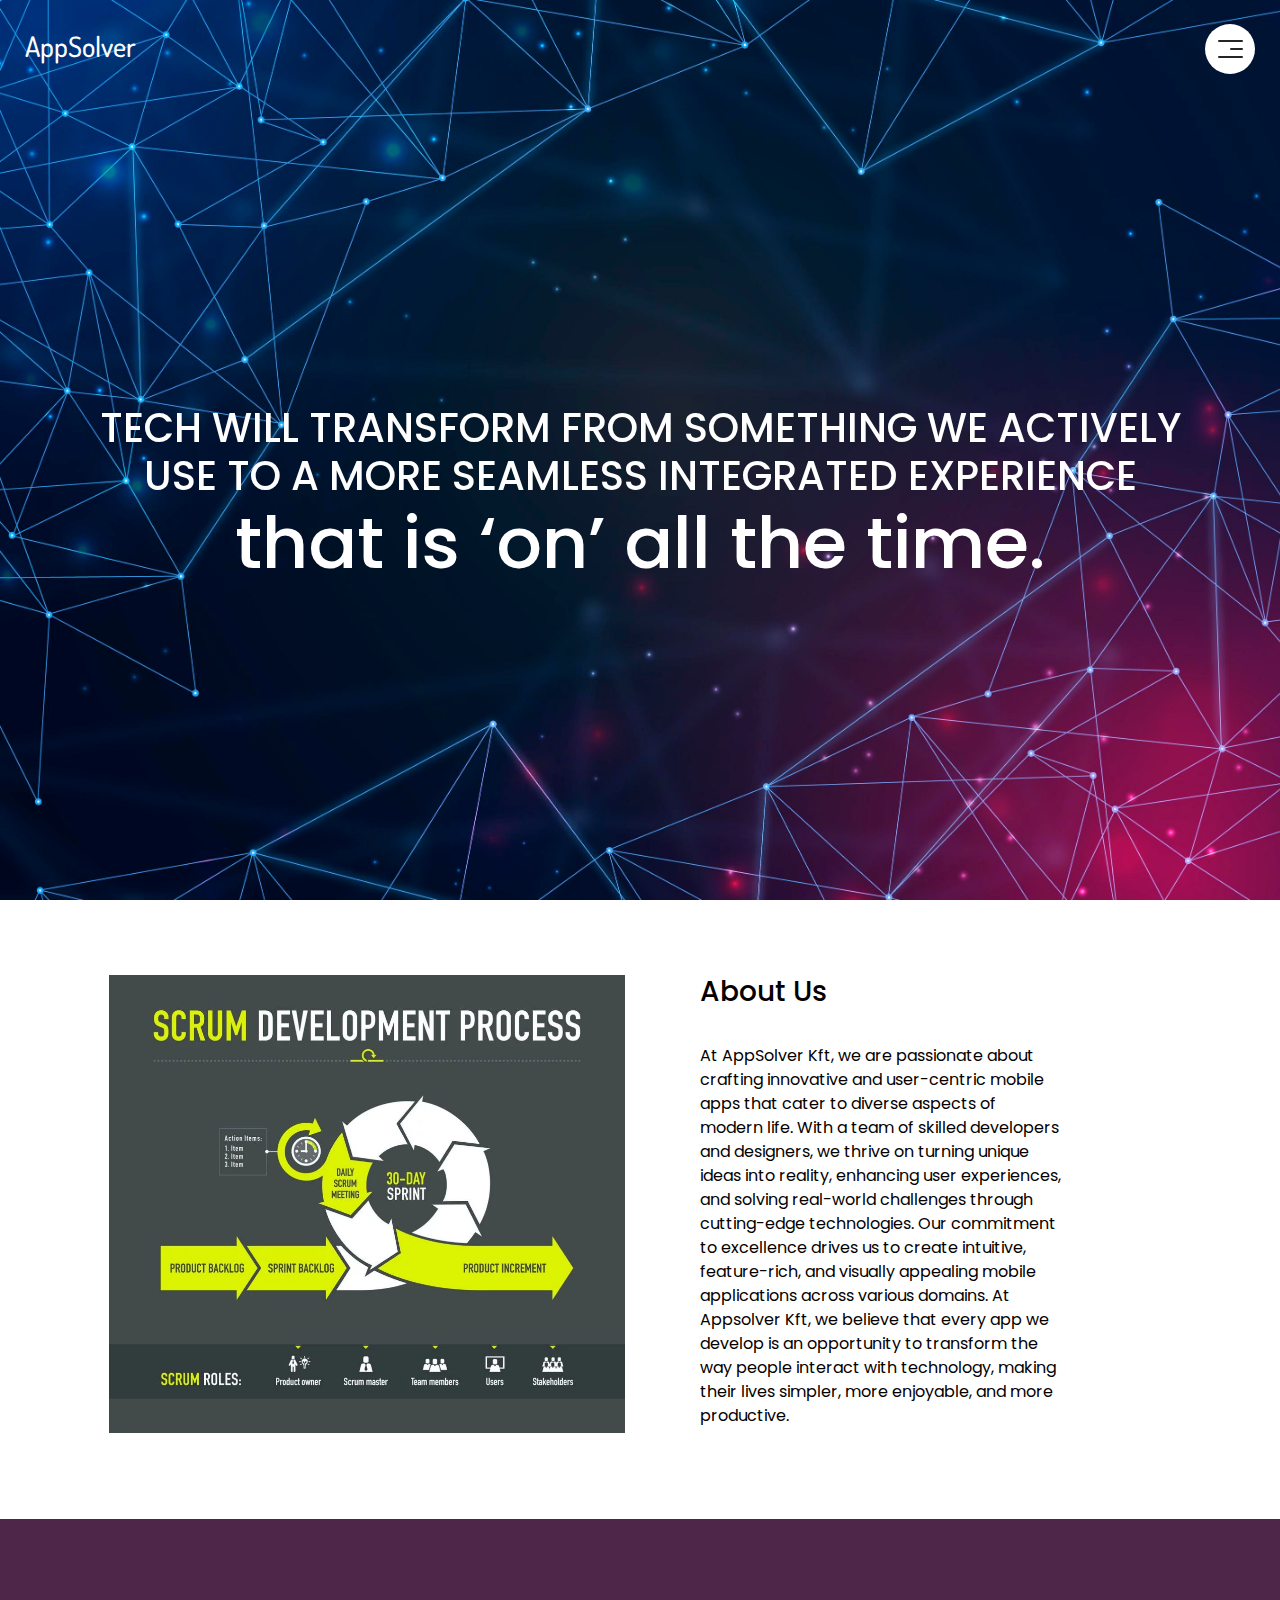
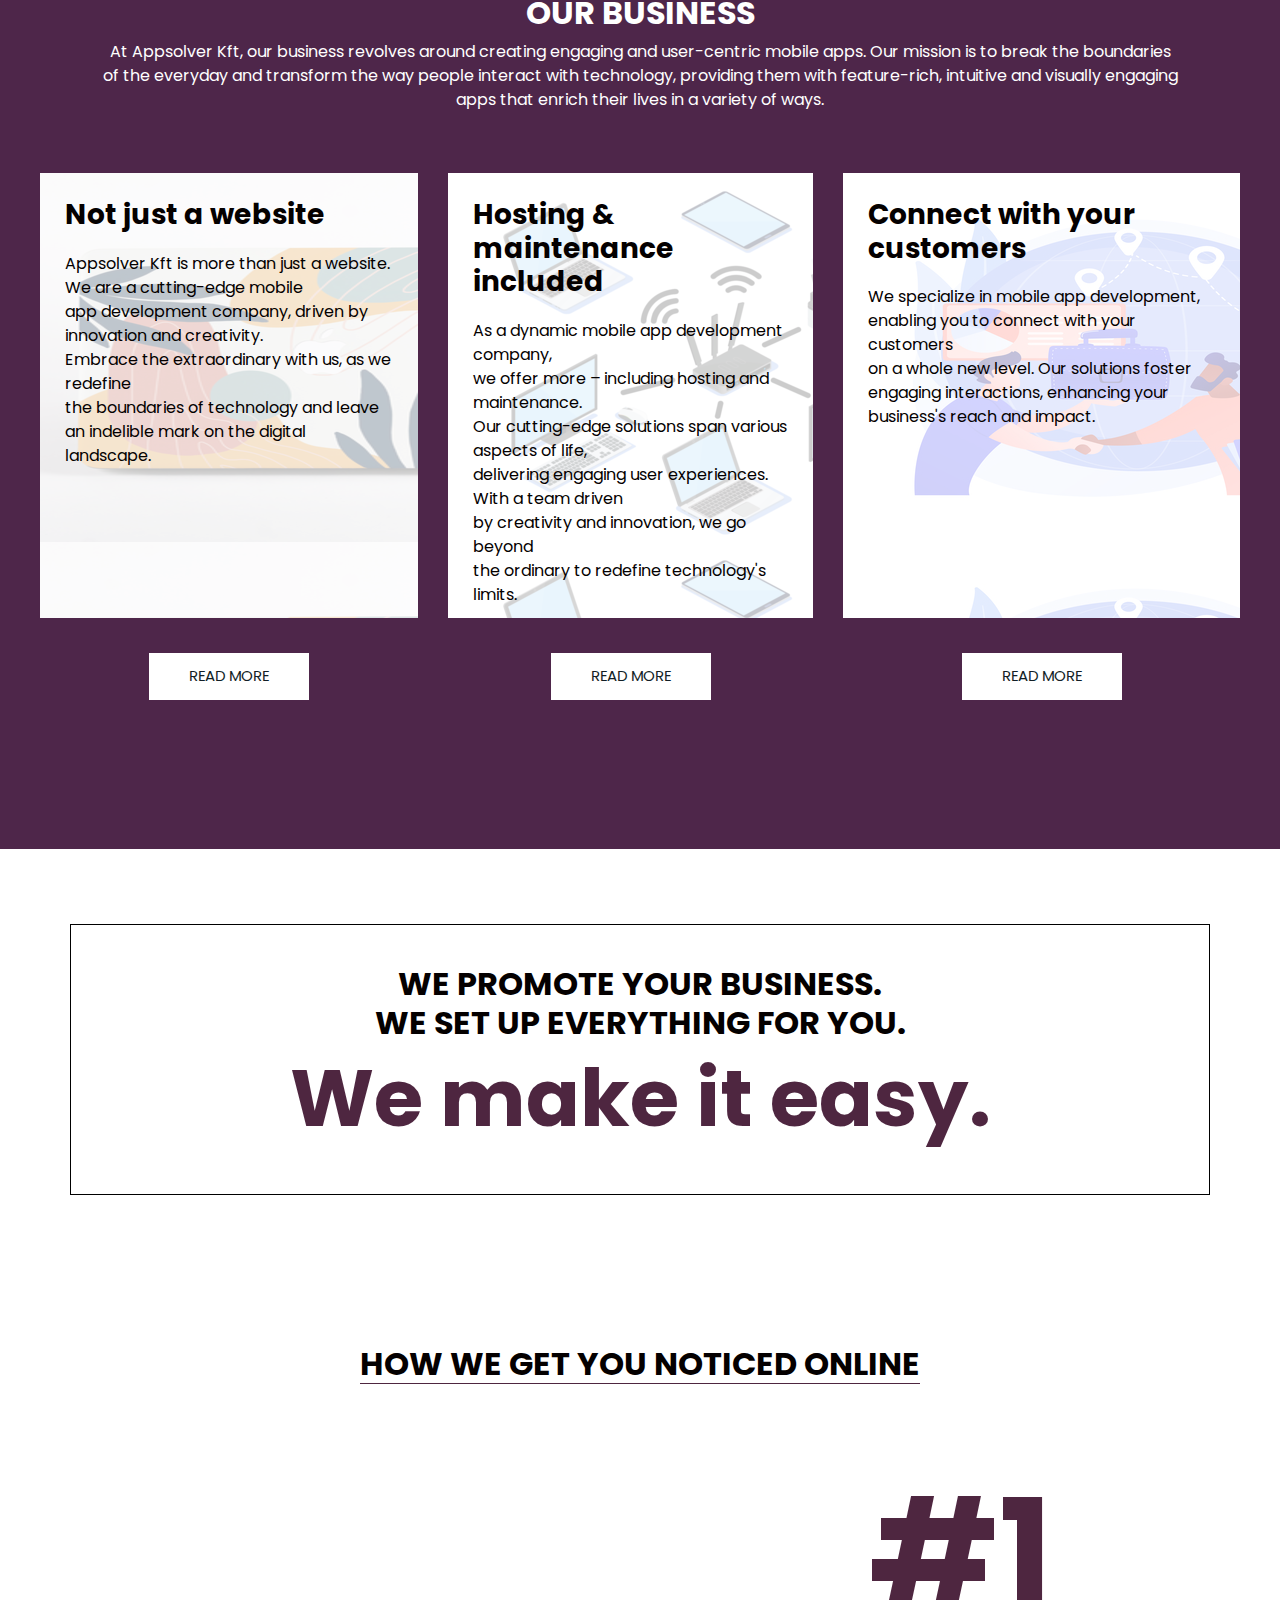
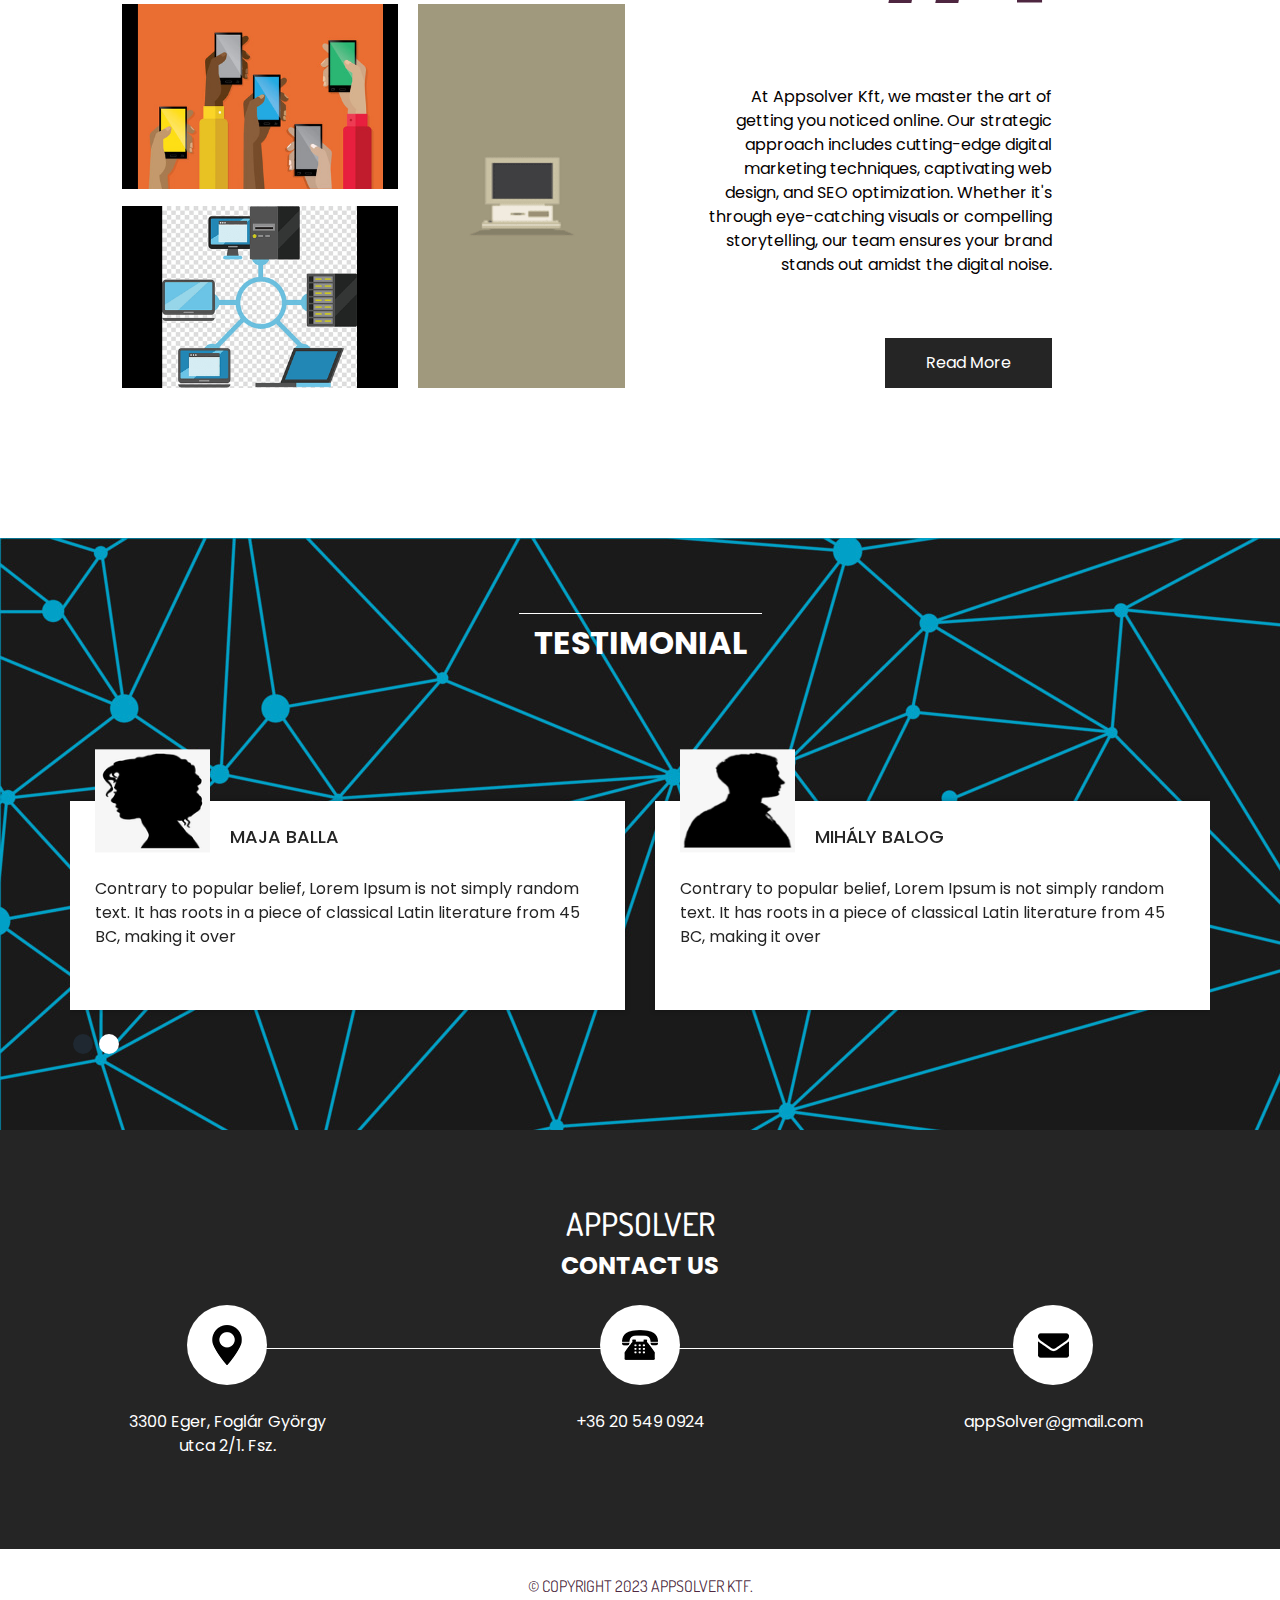
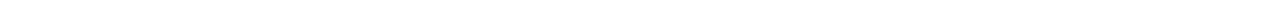
==== index.html @ cc551e63 "Init commit" ====
<!DOCTYPE html>
<html>

<head>
  <!-- Basic -->
  <meta charset="utf-8" />
  <meta http-equiv="X-UA-Compatible" content="IE=edge" />
  <!-- Mobile Metas -->
  <meta name="viewport" content="width=device-width, initial-scale=1, shrink-to-fit=no" />
  <!-- Site Metas -->
  <meta name="keywords" content="" />
  <meta name="description" content="" />
  <meta name="author" content="" />

  <title>AppSolver Kft.</title>

  <!-- slider stylesheet -->
  <link rel="stylesheet" type="text/css" href="https://cdnjs.cloudflare.com/ajax/libs/OwlCarousel2/2.1.3/assets/owl.carousel.min.css" />

  <!-- bootstrap core css -->
  <link rel="stylesheet" type="text/css" href="css/bootstrap.css" />

  <!-- fonts style -->
  <link href="https://fonts.googleapis.com/css?family=Baloo+Chettan|Dosis:400,600,700|Poppins:400,600,700&display=swap" rel="stylesheet" />
  <!-- Custom styles for this template -->
  <link href="css/style.css" rel="stylesheet" />
  <!-- responsive style -->
  <link href="css/responsive.css" rel="stylesheet" />
</head>

<body>
  <div class="hero_area">
    <!-- header section strats -->
    <header class="header_section">
      <div class="container-fluid">
        <nav class="navbar navbar-expand-lg custom_nav-container">
          <a class="navbar-brand" href="index.html">
            <span>
              AppSolver
            </span>
          </a>

          <div class="navbar-collapse" id="">
            <div class="d-none d-lg-flex ml-auto flex-column flex-lg-row align-items-center mt-3">
            </div>

            <div class="custom_menu-btn">
              <button onclick="openNav()">
                <span class="s-1"> </span>
                <span class="s-2"> </span>
                <span class="s-3"> </span>
              </button>
            </div>
            <div id="myNav" class="overlay">
              <div class="overlay-content">
                <a href="index.html">Home</a>
                <a href="about.html">About</a>
                <a href="business.html">Business</a>
                <a href="more.html">More</a>
              </div>
            </div>
          </div>
        </nav>
      </div>
    </header>
    <!-- end header section -->
    <!-- slider section -->
    <section class=" slider_section position-relative">
      <div class="container">
        <div id="carouselExampleIndicators" class="carousel slide" data-ride="carousel">
          <ol class="carousel-indicators">
          </ol>
          <div class="carousel-inner">
            <div class="carousel-item active">
              <div class="slider_item-box">
                <div class="slider_item-container">
                  <div class="slider_item-detail">
                    <h1>
                      Tech will transform from something we actively use to a more seamless integrated experience
                      <br />
                      <span>that is ‘on’ all the time.</span>
                    </h1>
                  </div>
                </div>
              </div>
            </div>
          </div>
        </div>
      </div>
    </section>
    <!-- end slider section -->
  </div>

  <!-- about section -->

  <section class="about_section layout_padding">
    <div class="row">
      <div class="col-md-5 offset-md-1">
        <div class="img-box">
          <img src="images/scrum.png" alt="" />
        </div>
      </div>
      <div class="col-md-6 col-lg-4">
        <div class="detail-box">
          <h3>
            About Us
          </h3>
          <p>
            At AppSolver Kft, we are passionate about crafting innovative and 
            user-centric mobile apps that cater to diverse aspects of modern life. 
            With a team of skilled developers and designers, we thrive on turning 
            unique ideas into reality, enhancing user experiences, and solving real-world 
            challenges through cutting-edge technologies. Our commitment to excellence 
            drives us to create intuitive, feature-rich, and visually appealing mobile applications 
            across various domains. At Appsolver Kft, we believe that every app we develop is an opportunity to 
            transform the way people interact with technology, making their lives simpler, more enjoyable, 
            and more productive.
          </p>
        </div>
      </div>
    </div>
  </section>

  <!-- end about section -->

  <!-- business section -->

  <section class="business_section layout_padding">
    <div class="container">
      <h2>
        Our business
      </h2>
      <p>
        At Appsolver Kft, our business revolves around creating engaging and user-centric mobile apps.
        Our mission is to break the boundaries of the everyday 
        and transform the way people interact with technology, providing them with feature-rich, 
        intuitive and visually engaging apps that enrich their lives in a variety of ways.
      </p>
    </div>
    <div class="business_container">
      <div class="content-box box-1">
        <div class="detail">
          <h3>
            Not just a website
          </h3>
          <p>
            Appsolver Kft is more than just a website. <br />
            We are a cutting-edge mobile <br />
            app development company, driven by innovation and creativity. <br />
            Embrace the extraordinary with us, as we redefine <br /> 
            the boundaries of technology and leave <br />
            an indelible mark on the digital landscape.
          </p>
        </div>
        <div>
          <a>
            Read More
          </a>
        </div>
      </div>
      <div class="content-box box-2">
        <div class="detail">
          <h3>
            Hosting & maintenance included
          </h3>
          <p>
            As a dynamic mobile app development company, <br />
            we offer more – including hosting and maintenance.  <br />
            Our cutting-edge solutions span various aspects of life, <br />
            delivering engaging user experiences. With a team driven  <br />
            by creativity and innovation, we go beyond  <br />
            the ordinary to redefine technology's limits.
          </p>
        </div>
        <div>
          <a>
            Read More
          </a>
        </div>
      </div>
      <div class="content-box box-3">
        <div class="detail">
          <h3>
            Connect with your customers
          </h3>
          <p>
            We specialize in mobile app development, <br />
            enabling you to connect with your customers <br />
            on a whole new level. Our solutions foster <br />
            engaging interactions, enhancing your business's reach and impact.
          </p>
        </div>
        <div>
          <a>
            Read More
          </a>
        </div>
      </div>
    </div>
  </section>

  <!-- end business section -->

  <!-- make section -->

  <section class="make_section layout_padding">
    <div class="container">
      <div class="box">
        <h2>
          We promote your business. <br />
          we set up everything for you.
        </h2>
        <h2 class="make-heading">
          We make it easy.
        </h2>
      </div>
    </div>
  </section>
  <!-- end make section -->
  <!-- online section -->

  <section class="online_section layout_padding">
    <div class="d-flex justify-content-center">
      <h2>
        How we get you noticed online
      </h2>
    </div>
    <div class="layout_padding">
      <div class="container-fluid ">
        <div class="row ">
          <div class="col-md-5 offset-md-1">
            <div class="img-box">
              <div class="box-1">
                <div>
                  <img src="images/o-1.png" alt="" />
                </div>
                <div class="">
                  <img src="images/o-2.png" alt="" />
                </div>
              </div>
              <div class="box-2 ">
                <div>
                  <img src="images/o-3.png" alt="" />
                </div>
              </div>
            </div>
          </div>
          <div class="col-md-4">
            <div class="detail-box">
              <h2 class="number-style">
                #1
              </h2>
              <p>
                At Appsolver Kft, we master the art of getting you noticed online. 
                Our strategic approach includes cutting-edge digital marketing techniques, 
                captivating web design, and SEO optimization. 
                Whether it's through eye-catching visuals or compelling storytelling, 
                our team ensures your brand stands out amidst the digital noise. 
              </p>
              <div>
                <a>
                  Read More
                </a>
              </div>
            </div>
          </div>
        </div>
      </div>
    </div>
  </section>

  <!-- end online section -->

  <!-- client section -->
  <section class="client_section layout_padding">
    <div class="container">
      <div class="d-flex justify-content-center">
        <h2>
          Testimonial
        </h2>
      </div>
      <div id="carouselExample2Indicators" class="carousel slide" data-ride="carousel">
        <ol class="carousel-indicators">
          <li data-target="#carouselExample2Indicators" data-slide-to="0" class="active"></li>
          <li data-target="#carouselExample2Indicators" data-slide-to="1"></li>
        </ol>
        <div class="carousel-inner">
          <div class="carousel-item active">
            <div class="client_container">
              <div class="row">
                <div class="col-md-6">
                  <div class="client_box">
                    <div class="detail_box">
                      <div class="img_box">
                        <img src="images/client-1.jpg" />
                      </div>
                      <h5>
                        Maja Balla 
                      </h5>
                      <p>
                        Contrary to popular belief, Lorem Ipsum is not simply random
                        text. It has roots in a piece of classical Latin literature
                        from 45 BC, making it over
                      </p>
                    </div>
                  </div>
                </div>
                <div class="col-md-6">
                  <div class="client_box">
                    <div class="detail_box">
                      <div class="img_box">
                        <img src="images/client-2.jpg" />
                      </div>
                      <h5>
                        Mihály Balog  
                      </h5>
                      <p>
                        Contrary to popular belief, Lorem Ipsum is not simply random
                        text. It has roots in a piece of classical Latin literature
                        from 45 BC, making it over
                      </p>
                    </div>
                  </div>
                </div>
              </div>
            </div>
          </div>
          <div class="carousel-item">
            <div class="client_container">
              <div class="row">
                <div class="col-md-6">
                  <div class="client_box">
                    <div class="detail_box">
                      <div class="img_box">
                        <img src="images/client-1.jpg" />
                      </div>
                      <h5>
                        Zoltán Váradi 
                      </h5>
                      <p>
                        Contrary to popular belief, Lorem Ipsum is not simply random
                        text. It has roots in a piece of classical Latin literature
                        from 45 BC, making it over
                      </p>
                    </div>
                  </div>
                </div>
                <div class="col-md-6">
                  <div class="client_box">
                    <div class="detail_box">
                      <div class="img_box">
                        <img src="images/client-2.jpg" />
                      </div>
                      <h5>
                        Marianna Magyar 
                      </h5>
                      <p>
                        Contrary to popular belief, Lorem Ipsum is not simply random
                        text. It has roots in a piece of classical Latin literature
                        from 45 BC, making it over
                      </p>
                    </div>
                  </div>
                </div>
              </div>
            </div>
          </div>
        </div>
      </div>

    </div>
  </section>

  <!-- end client section -->

  <!-- info section -->
  <section class="info_section layout_padding">
    <div class="info-logo">
      <h2>
        APPSOLVER
      </h2>
    </div>
    <div class="container">
      <h4>
        Contact us
      </h4>
      <div class="info_items">
        <a>
          <div class="item ">
            <div class="img-box box-1">
              <img src="" alt="">
            </div>
            <div class="detail-box">
              <p>
                3300 Eger, Foglár György utca 2/1. Fsz.
              </p>
            </div>
          </div>
        </a>
        <a>
          <div class="item ">
            <div class="img-box box-2">
              <img src="" alt="">
            </div>
            <div class="detail-box">
              <p>
                +36 20 549 0924
              </p>
            </div>
          </div>
        </a>
        <a>
          <div class="item ">
            <div class="img-box box-3">
              <img src="" alt="">
            </div>
            <div class="detail-box">
              <p>
                appSolver@gmail.com
              </p>
            </div>
          </div>
        </a>
      </div>
    </div>
  </section>



  <!-- end info_section -->

  <!-- footer section -->
  <section class="container-fluid footer_section">
    <p>
      &copy; Copyright 2023 AppSolver Ktf.
    </p>
  </section>
  <!-- footer section -->

  <script type="text/javascript" src="js/jquery-3.4.1.min.js"></script>
  <script type="text/javascript" src="js/bootstrap.js"></script>

  <script>
    function openNav() {
      document.getElementById("myNav").classList.toggle("menu_width");
      document
        .querySelector(".custom_menu-btn")
        .classList.toggle("menu_btn-style");
    }
  </script>
</body>

</html>
---- css/style.css ----
body {
  font-family: "Poppins", sans-serif;
  color: #040000;
  background-color: #ffffff;
  overflow-x: hidden;
}

.layout_padding {
  padding: 75px 0;
}

.layout_padding2 {
  padding: 45px 0;
}

.layout_padding2-top {
  padding-top: 45px;
}

.layout_padding2-bottom {
  padding-bottom: 45px;
}

.layout_padding-top {
  padding-top: 75px;
}

.layout_padding-bottom {
  padding-bottom: 75px;
}

/*header section*/
.hero_area {
  height: 100vh;
  background-image: url(../images/hero.jpg);
  background-repeat: no-repeat;
  background-size: cover;
}

.hero_area .container-fluid {
  padding-right: 25px;
  padding-left: 25px;
}

.sub_page .hero_area {
  height: auto;
}

.header_section .nav_container {
  margin: 0 auto;
}

.custom_nav-container.navbar-expand-lg .navbar-nav .nav-link img {
  width: 22px;
  margin-right: 15px;
}

.custom_nav-container.navbar-expand-lg .navbar-nav .nav-link {
  padding: 0px 25px;
  color: #fefeff;
  text-align: center;
  font-family: "Roboto", sans-serif;
}

.custom_menu-btn {
  z-index: 9;
  position: absolute;
  right: 0;
  top: 14px;
}

.custom_menu-btn button {
  margin-top: 10px;
  width: 50px;
  outline: none;
  border: none;
  background-color: white;
  border-radius: 100%;
  height: 50px;
  display: -webkit-box;
  display: -ms-flexbox;
  display: flex;
  padding: 0 12.5px;
  -webkit-box-orient: vertical;
  -webkit-box-direction: normal;
      -ms-flex-direction: column;
          flex-direction: column;
  -webkit-box-pack: center;
      -ms-flex-pack: center;
          justify-content: center;
  -webkit-box-align: end;
      -ms-flex-align: end;
          align-items: flex-end;
}

.custom_menu-btn button span {
  display: block;
  width: 25px;
  height: 2px;
  background-color: #252525;
  margin: 3px 0;
  -webkit-transition: all 0.3s;
  transition: all 0.3s;
  border-radius: 5px;
}

.custom_menu-btn .s-2 {
  width: 12.5px;
}

.custom_menu-btn .s-2 {
  -webkit-transition: all 0.1s;
  transition: all 0.1s;
}

.menu_btn-style {
  position: fixed;
  right: 25px;
  top: 14px;
}

.menu_btn-style button .s-1 {
  -webkit-transform: rotate(45deg) translate(7px, 7px);
          transform: rotate(45deg) translate(7px, 7px);
}

.menu_btn-style button .s-2 {
  -webkit-transform: translateX(100px);
          transform: translateX(100px);
}

.menu_btn-style button .s-3 {
  -webkit-transform: rotate(-45deg) translate(5px, -5px);
          transform: rotate(-45deg) translate(5px, -5px);
}

.overlay {
  height: 100%;
  width: 0;
  position: fixed;
  z-index: 1;
  top: 0;
  left: 0;
  background-color: rgba(69, 26, 54, 0.95);
  overflow-x: hidden;
  -webkit-transition: 0.5s;
  transition: 0.5s;
}

.overlay .closebtn {
  position: absolute;
  top: 0;
  right: 30px;
  font-size: 60px;
}

.overlay a {
  padding: 0px;
  text-decoration: none;
  font-size: 22px;
  color: #f1f1f1;
  display: block;
  -webkit-transition: 0.3s;
  transition: 0.3s;
  text-transform: uppercase;
}

.overlay-content {
  position: relative;
  top: 25%;
  width: 100%;
  text-align: center;
  margin-top: 30px;
}

.menu_width {
  width: 100%;
}

a,
a:hover,
a:focus {
  text-decoration: none;
}

a:hover,
a:focus {
  color: initial;
}

.btn,
.btn:focus {
  outline: none !important;
  -webkit-box-shadow: none;
          box-shadow: none;
}

.custom_nav-container .nav_search-btn {
  background-image: url(../images/search-icon.png);
  background-size: 18px;
  background-repeat: no-repeat;
  width: 35px;
  height: 35px;
  padding: 0;
  border: none;
  margin: 0 40px 0 15px;
  background-position: center;
}

.navbar-brand {
  display: -webkit-box;
  display: -ms-flexbox;
  display: flex;
  -webkit-box-align: center;
      -ms-flex-align: center;
          align-items: center;
}

.navbar-brand img {
  width: 40px;
  margin-right: 5px;
}

.navbar-brand span {
  font-family: 'Dosis', sans-serif;
  font-size: 28px;
  font-weight: 500;
  color: #fefeff;
  margin-top: 5px;
}

.custom_nav-container {
  z-index: 99999;
  padding: 15px 0;
}

.custom_nav-container .navbar-toggler {
  outline: none;
}

.custom_nav-container .navbar-toggler .navbar-toggler-icon {
  background-image: url(../images/menu.png);
  background-size: 55px;
}

.quote_btn-container a {
  display: inline-block;
  padding: 5px 15px;
  background-color: #fc5d35;
  color: #f7f7f7;
  font-size: 14px;
  text-transform: uppercase;
}

/*end header section*/
/* slider section */
.slider_section {
  height: 100%;
  display: -webkit-box;
  display: -ms-flexbox;
  display: flex;
  -webkit-box-orient: vertical;
  -webkit-box-direction: normal;
      -ms-flex-direction: column;
          flex-direction: column;
  -webkit-box-pack: center;
      -ms-flex-pack: center;
          justify-content: center;
  -webkit-box-align: center;
      -ms-flex-align: center;
          align-items: center;
}

.slider_item-box {
  width: 100%;
  height: 100%;
}

.slider_item-container {
  display: -webkit-box;
  display: -ms-flexbox;
  display: flex;
  -webkit-box-orient: vertical;
  -webkit-box-direction: normal;
      -ms-flex-direction: column;
          flex-direction: column;
  -webkit-box-align: center;
      -ms-flex-align: center;
          align-items: center;
}

.slider_item-detail {
  text-align: center;
  color: #fff;
  padding-bottom: 75px;
}

.slider_item-detail h1 {
  font-size: 2.5rem;
  text-transform: uppercase;
}

.slider_item-detail h1 span {
  font-size: 4.5rem;
  text-transform: none;
}

.slider_item-detail form {
  display: -webkit-box;
  display: -ms-flexbox;
  display: flex;
  margin-top: 45px;
}

.slider_item-detail form input {
  width: 75%;
  height: 45px;
  padding-left: 15px;
  line-height: 45px;
  outline: none;
  border: none;
}

.slider_item-detail form input::-webkit-input-placeholder {
  font-size: 14px;
}

.slider_item-detail form input:-ms-input-placeholder {
  font-size: 14px;
}

.slider_item-detail form input::-ms-input-placeholder {
  font-size: 14px;
}

.slider_item-detail form input::placeholder {
  font-size: 14px;
}

.slider_item-detail form button {
  height: 45px;
  line-height: 45px;
  background-color: #252525;
  color: #ffffff;
  padding: 0 30px;
  border: none;
  outline: none;
  font-family: 'Baloo Chettan', cursive;
}

.slider_item-detail a {
  display: inline-block;
  padding: 12px 50px;
  background-color: #f7e6f6;
  border: 1px solid #f7e6f6;
  color: #3a3a3a;
  border-radius: 40px;
  margin: 45px 0 75px 0;
}

.slider_item-detail a:hover {
  background-color: transparent;
  color: #f7e6f6;
}

.slider_section #carouselExampleIndicators,
.slider_section .carousel-inner,
.slider_section .carousel-item {
  height: 100%;
}

.slider_section .carousel-control-prev,
.slider_section .carousel-control-next {
  position: absolute;
  top: initial;
  left: 2%;
  width: 45px;
  height: 45px;
  border: none;
  opacity: 1;
  background-repeat: no-repeat;
  background-size: 28px;
  background-position: center;
  background-color: #fff;
}

.slider_section .carousel-control-prev:hover,
.slider_section .carousel-control-next:hover {
  background-color: #000;
  background-size: 12px;
}

.slider_section .carousel-control-prev {
  background-image: url(../images/left-black-arrow.png);
  bottom: 175px;
}

.slider_section .carousel-control-next {
  background-image: url(../images/right-black-arrow.png);
  bottom: 125px;
}

.slider_section .carousel-control-prev:hover {
  background-image: url(../images/prev.png);
}

.slider_section .carousel-control-next:hover {
  background-image: url(../images/next.png);
}

.slider_section .carousel-indicators {
  bottom: -25px;
  -webkit-box-pack: end;
      -ms-flex-pack: end;
          justify-content: flex-end;
  margin: 0;
  right: -14%;
  width: 200px;
  margin-left: auto;
}

.slider_section .carousel-indicators li {
  text-indent: initial;
  background-color: transparent;
  text-align: center;
  font-size: 16px;
  line-height: 10px;
  display: none;
  color: #ffffff;
}

.slider_section .carousel-indicators li.active {
  display: block;
}

/* end slider section */
.about_section .img-box {
  position: relative;
}

.about_section .img-box .play_btn-box {
  position: absolute;
  top: 42%;
  right: 0;
  -webkit-transform: translate(50%, -50%);
          transform: translate(50%, -50%);
  width: 75px;
  height: 75px;
  border-radius: 100%;
  background-color: #00d188;
  display: -webkit-box;
  display: -ms-flexbox;
  display: flex;
  -webkit-box-pack: center;
      -ms-flex-pack: center;
          justify-content: center;
  -webkit-box-align: center;
      -ms-flex-align: center;
          align-items: center;
  cursor: pointer;
}

.about_section .img-box .play_btn-box .play-btn {
  width: 20px;
  height: 27px;
  background-color: #f7e6f6;
  margin-left: 7px;
  -webkit-clip-path: polygon(0 0, 0 100%, 100% 50%);
          clip-path: polygon(0 0, 0 100%, 100% 50%);
}

.about_section .img-box .play_btn-box::before {
  content: "";
  position: absolute;
  top: 50%;
  left: 50%;
  -webkit-transform: translate(-50%, -50%);
          transform: translate(-50%, -50%);
  display: block;
  width: 75px;
  height: 75px;
  background-color: #00d188;
  border-radius: 100%;
  -webkit-animation: pulse-border 1500ms ease-out infinite;
          animation: pulse-border 1500ms ease-out infinite;
}

.about_section .img-box img {
  width: 100%;
}

.about_section .detail-box {
  padding-left: 45px;
}

.about_section .detail-box h3 {
  margin-bottom: 35px;
}

@-webkit-keyframes pulse-border {
  0% {
    -webkit-transform: translateX(-50%) translateY(-50%) translateZ(0) scale(1);
            transform: translateX(-50%) translateY(-50%) translateZ(0) scale(1);
    opacity: 1;
  }
  100% {
    -webkit-transform: translateX(-50%) translateY(-50%) translateZ(0) scale(1.5);
            transform: translateX(-50%) translateY(-50%) translateZ(0) scale(1.5);
    opacity: 0;
  }
}

@keyframes pulse-border {
  0% {
    -webkit-transform: translateX(-50%) translateY(-50%) translateZ(0) scale(1);
            transform: translateX(-50%) translateY(-50%) translateZ(0) scale(1);
    opacity: 1;
  }
  100% {
    -webkit-transform: translateX(-50%) translateY(-50%) translateZ(0) scale(1.5);
            transform: translateX(-50%) translateY(-50%) translateZ(0) scale(1.5);
    opacity: 0;
  }
}

.business_section {
  background-color: rgba(69, 26, 64, 0.95);
}

.business_section .container {
  text-align: center;
  color: #ffffff;
  padding: 0 45px;
}

.business_section .container h2 {
  text-transform: uppercase;
  font-weight: bold;
}

.business_section .business_container {
  display: -webkit-box;
  display: -ms-flexbox;
  display: flex;
  -webkit-box-pack: center;
      -ms-flex-pack: center;
          justify-content: center;
  padding: 0 25px;
}

.business_section .business_container .content-box {
  display: -webkit-box;
  display: -ms-flexbox;
  display: flex;
  -webkit-box-orient: vertical;
  -webkit-box-direction: normal;
      -ms-flex-direction: column;
          flex-direction: column;
  -webkit-box-align: center;
      -ms-flex-align: center;
          align-items: center;
  margin: 45px 15px;
}

.business_section .business_container .content-box .detail {
  min-width: 300px;
  height: 80%;
  padding: 25px;
  background-size: cover;
}

.business_section .business_container .content-box .detail h3 {
  margin-bottom: 20px;
  font-weight: bold;
}

.business_section .business_container .content-box a {
  display: inline-block;
  background-color: #ffffff;
  padding: 12px 40px;
  color: #121e26;
  text-transform: uppercase;
  font-size: 15px;
  margin-top: 35px;
}

.business_section .business_container .content-box a:hover {
  background-color: #121e26;
  color: #ffffff;
}

.business_section .business_container .content-box.box-1 .detail {
  background: -webkit-gradient(linear, left top, left bottom, from(rgba(255, 255, 255, 0.75)), to(rgba(255, 255, 255, 0.75))), url(../images/abstractmac.png);
  background: linear-gradient(rgba(255, 255, 255, 0.75), rgba(255, 255, 255, 0.75)), url(../images/abstractmac.png);
}

.business_section .business_container .content-box.box-1:hover .detail {
  background: -webkit-gradient(linear, left top, left bottom, from(rgba(0, 0, 0, 0.9)), to(rgba(0, 0, 0, 0.9))), url(../images/abstractmac.png);
  background: linear-gradient(rgba(0, 0, 0, 0.9), rgba(0, 0, 0, 0.9)), url(../images/abstractmac.png);
  color: #ffffff;
}

.business_section .business_container .content-box.box-1:hover a {
  background-color: #121e26;
  color: #ffffff;
}

.business_section .business_container .content-box.box-2 .detail {
  background: -webkit-gradient(linear, left top, left bottom, from(rgba(255, 255, 255, 0.75)), to(rgba(255, 255, 255, 0.75))), url(../images/node.png);
  background: linear-gradient(rgba(255, 255, 255, 0.75), rgba(255, 255, 255, 0.75)), url(../images/node.png);
}

.business_section .business_container .content-box.box-2:hover .detail {
  background: -webkit-gradient(linear, left top, left bottom, from(rgba(0, 0, 0, 0.9)), to(rgba(0, 0, 0, 0.9))), url(../images/node.png);
  background: linear-gradient(rgba(0, 0, 0, 0.9), rgba(0, 0, 0, 0.9)), url(../images/node.png);
  color: #ffffff;
}

.business_section .business_container .content-box.box-2:hover a {
  background-color: #121e26;
  color: #ffffff;
}

.business_section .business_container .content-box.box-3 .detail {
  background: -webkit-gradient(linear, left top, left bottom, from(rgba(255, 255, 255, 0.75)), to(rgba(255, 255, 255, 0.75))), url(../images/customer.jpg);
  background: linear-gradient(rgba(255, 255, 255, 0.75), rgba(255, 255, 255, 0.75)), url(../images/customer.jpg);
}

.business_section .business_container .content-box.box-3:hover .detail {
  background: -webkit-gradient(linear, left top, left bottom, from(rgba(0, 0, 0, 0.9)), to(rgba(0, 0, 0, 0.9))), url(../images/customer.jpg);
  background: linear-gradient(rgba(0, 0, 0, 0.9), rgba(0, 0, 0, 0.9)), url(../images/customer.jpg);
  color: #ffffff;
}

.business_section .business_container .content-box.box-3:hover a {
  background-color: #121e26;
  color: #ffffff;
}

.make_section {
  text-align: center;
}

.make_section .box {
  padding: 40px 0;
  border: 1.5px solid #000;
}

.make_section h2 {
  text-transform: uppercase;
  font-weight: bold;
}

.make_section h2.make-heading {
  text-transform: none;
  font-size: 5rem;
  color: rgba(69, 26, 54, 0.95);
  font-weight: bold;
}

.online_section h2 {
  text-align: center;
  border-bottom: 1px solid rgba(69, 26, 54, 0.95);
  text-transform: uppercase;
  font-weight: bold;
}

.online_section .row {
  -webkit-box-align: end;
      -ms-flex-align: end;
          align-items: flex-end;
}

.online_section .img-box {
  display: -webkit-box;
  display: -ms-flexbox;
  display: flex;
}

.online_section .img-box img {
  width: 100%;
}

.online_section .img-box .box-1 {
  display: -webkit-box;
  display: -ms-flexbox;
  display: flex;
  -webkit-box-orient: vertical;
  -webkit-box-direction: normal;
      -ms-flex-direction: column;
          flex-direction: column;
  -webkit-box-pack: justify;
      -ms-flex-pack: justify;
          justify-content: space-between;
}

.online_section .img-box .box-2 {
  margin-left: 20px;
}

.online_section .detail-box {
  text-align: right;
  padding-left: 45px;
}

.online_section .detail-box h2.number-style {
  color: rgba(69, 26, 54, 0.95);
  font-size: 9rem;
  margin-bottom: 45px;
  text-align: right;
  border: none;
  text-transform: none;
}

.online_section .detail-box a {
  display: inline-block;
  padding: 12px 40px;
  background-color: #252525;
  border: 1px solid #252525;
  color: #ffffff;
  margin-top: 45px;
}

.online_section .detail-box a:hover {
  background-color: transparent;
  color: #252525;
}

.client_section {
  background-image: url(../images/client-bg.jpg);
}

.client_section h2 {
  text-transform: uppercase;
  font-weight: bold;
  color: #ffffff;
  padding: 10px 15px;
  border-top: 1px solid #ffffff;
}

.client_section .container .row {
  padding-top: 75px;
}

.client_section .detail_box {
  position: relative;
  padding: 25px 25px 45px;
  margin: 45px 0;
  background-color: #ffffff;
  color: #252525;
  -webkit-box-shadow: 0px 0px 5px 1px rgba(0, 0, 0, 0.21);
          box-shadow: 0px 0px 5px 1px rgba(0, 0, 0, 0.21);
}

.client_section .detail_box .img_box {
  position: absolute;
  width: 115px;
  top: 0;
  -webkit-transform: translateY(-50%);
          transform: translateY(-50%);
}

.client_section .detail_box .img_box img {
  width: 100%;
}

.client_section .detail_box h5 {
  padding-left: 135px;
  text-transform: uppercase;
  margin-bottom: 30px;
  font-size: 18px;
}

.client_section .carousel-indicators {
  margin-left: 0;
  -webkit-box-pack: start;
      -ms-flex-pack: start;
          justify-content: flex-start;
  bottom: -25px;
}

.client_section .carousel-indicators li {
  color: #ffffff;
  width: 20px;
  height: 20px;
  opacity: 1;
  border-radius: 100%;
  background-color: #ffffff;
}

.client_section .carousel-indicators li.active {
  background-color: #1f2831;
}

.info_section {
  background-color: #252525;
  text-align: center;
  color: #fff;
}

.info_section .info-logo {
  font-family: 'Dosis', sans-serif;
}

.info_section h4 {
  text-transform: uppercase;
  font-weight: bold;
  margin-bottom: 25px;
}

.info_section .partner-box {
  display: -webkit-box;
  display: -ms-flexbox;
  display: flex;
  -webkit-box-orient: vertical;
  -webkit-box-direction: normal;
      -ms-flex-direction: column;
          flex-direction: column;
  -webkit-box-align: center;
      -ms-flex-align: center;
          align-items: center;
}

.info_section .partner-box .box {
  background-color: #ffffff;
  padding: 5px 15px;
}

.info_items {
  width: 90%;
  margin: 0 auto;
  display: -webkit-box;
  display: -ms-flexbox;
  display: flex;
  -webkit-box-pack: justify;
      -ms-flex-pack: justify;
          justify-content: space-between;
}

.info_items .item {
  width: 200px;
  display: -webkit-box;
  display: -ms-flexbox;
  display: flex;
  -webkit-box-orient: vertical;
  -webkit-box-direction: normal;
      -ms-flex-direction: column;
          flex-direction: column;
  -webkit-box-align: center;
      -ms-flex-align: center;
          align-items: center;
  text-align: center;
}

.info_items .item .img-box {
  width: 80px;
  height: 80px;
  border-radius: 100%;
  background-color: #ffffff;
  background-repeat: no-repeat;
  background-position: center;
}

.info_items .item .detail-box {
  margin-top: 25px;
  color: #fff;
}

.info_items {
  position: relative;
}

.info_items a {
  position: relative;
}

.info_items::before {
  content: "";
  position: absolute;
  top: 25%;
  width: 80%;
  height: 1px;
  background-color: #fff;
  left: 50%;
  -webkit-transform: translateX(-50%);
          transform: translateX(-50%);
}

.info_items .item .img-box.box-1 {
  background-image: url(../images/location-black.png);
}

.info_items .item .img-box.box-2 {
  background-image: url(../images/telephone-black.png);
}

.info_items .item .img-box.box-3 {
  background-image: url(../images/envelope-black.png);
}

.info_items .item .img-box:hover {
  background-color: rgba(69, 26, 54, 0.95);
}

.info_items .item .img-box:hover.box-1 {
  background-image: url(../images/location-white.png);
}

.info_items .item .img-box:hover.box-2 {
  background-image: url(../images/telephone-white.png);
}

.info_items .item .img-box:hover.box-3 {
  background-image: url(../images/envelope-white.png);
}

/* footer section*/
.footer_section {
  font-family: 'Dosis', sans-serif;
  background-color: #ffffff;
  padding: 25px 20px;
  text-transform: uppercase;
}

.footer_section p {
  color: rgba(69, 26, 54, 0.95);
  margin: 0;
  text-align: center;
}

.footer_section a {
  color: rgba(69, 26, 54, 0.95);
}

/* end footer section*/
/*# sourceMappingURL=style.css.map */
---- css/responsive.css ----
@media (max-width: 1400px) {
    .slider_section .carousel-indicators {
        right: 0px;
        bottom: -75px;
    }
}

@media (max-width: 1120px) {
    .hero_area {
        height: auto;
    }

    .slider_section .carousel-indicators {
        bottom: 125px;
    }

}

@media (max-width: 992px) {
    .about_section .detail-box {
        padding-right: 15px;
    }

    .business_section .business_container {
        flex-wrap: wrap;
    }

    .business_section .business_container .content-box .detail {
        max-width: 300px;
    }
}

@media (max-width: 768px) {
    .slider_detail {
        padding: 25px 15px;
        text-align: center;
    }

    .slider_section .carousel-indicators {
        display: none;
    }

    .about_section .img-box {
        margin: 0 50px 25px 0;
    }

    .about_section .detail-box {
        padding: 0 15px;
    }

    .info_items {
        flex-direction: column;
        align-items: center;
    }

    .info_items .item {
        margin: 20px 0;
    }

    .info_items::before {
        display: none;
    }


}

@media (max-width: 576px) {


    .slider_section .carousel-control-prev,
    .slider_section .carousel-control-next {
        display: none;
    }

    .slider_section {
        padding-top: 50px;
        padding-bottom: 0;
    }

    .slider_item-imgbox {
        width: 100%;
    }
}

@media (max-width: 480px) {
    .slider_item-detail form {
        display: none;
    }
}

@media (max-width: 400px) {

    .about_section .img-box .play_btn-box,
    .about_section .img-box .play_btn-box::before {
        width: 50px;
        height: 50px;

    }

    .about_section .img-box .play_btn-box .play-btn {
        width: 15px;
        height: 20px;
        margin-left: 4px;
    }
}

@media (max-width: 360px) {}

@media (min-width: 1200px) {
    .container {
        max-width: 1170px;
    }

}
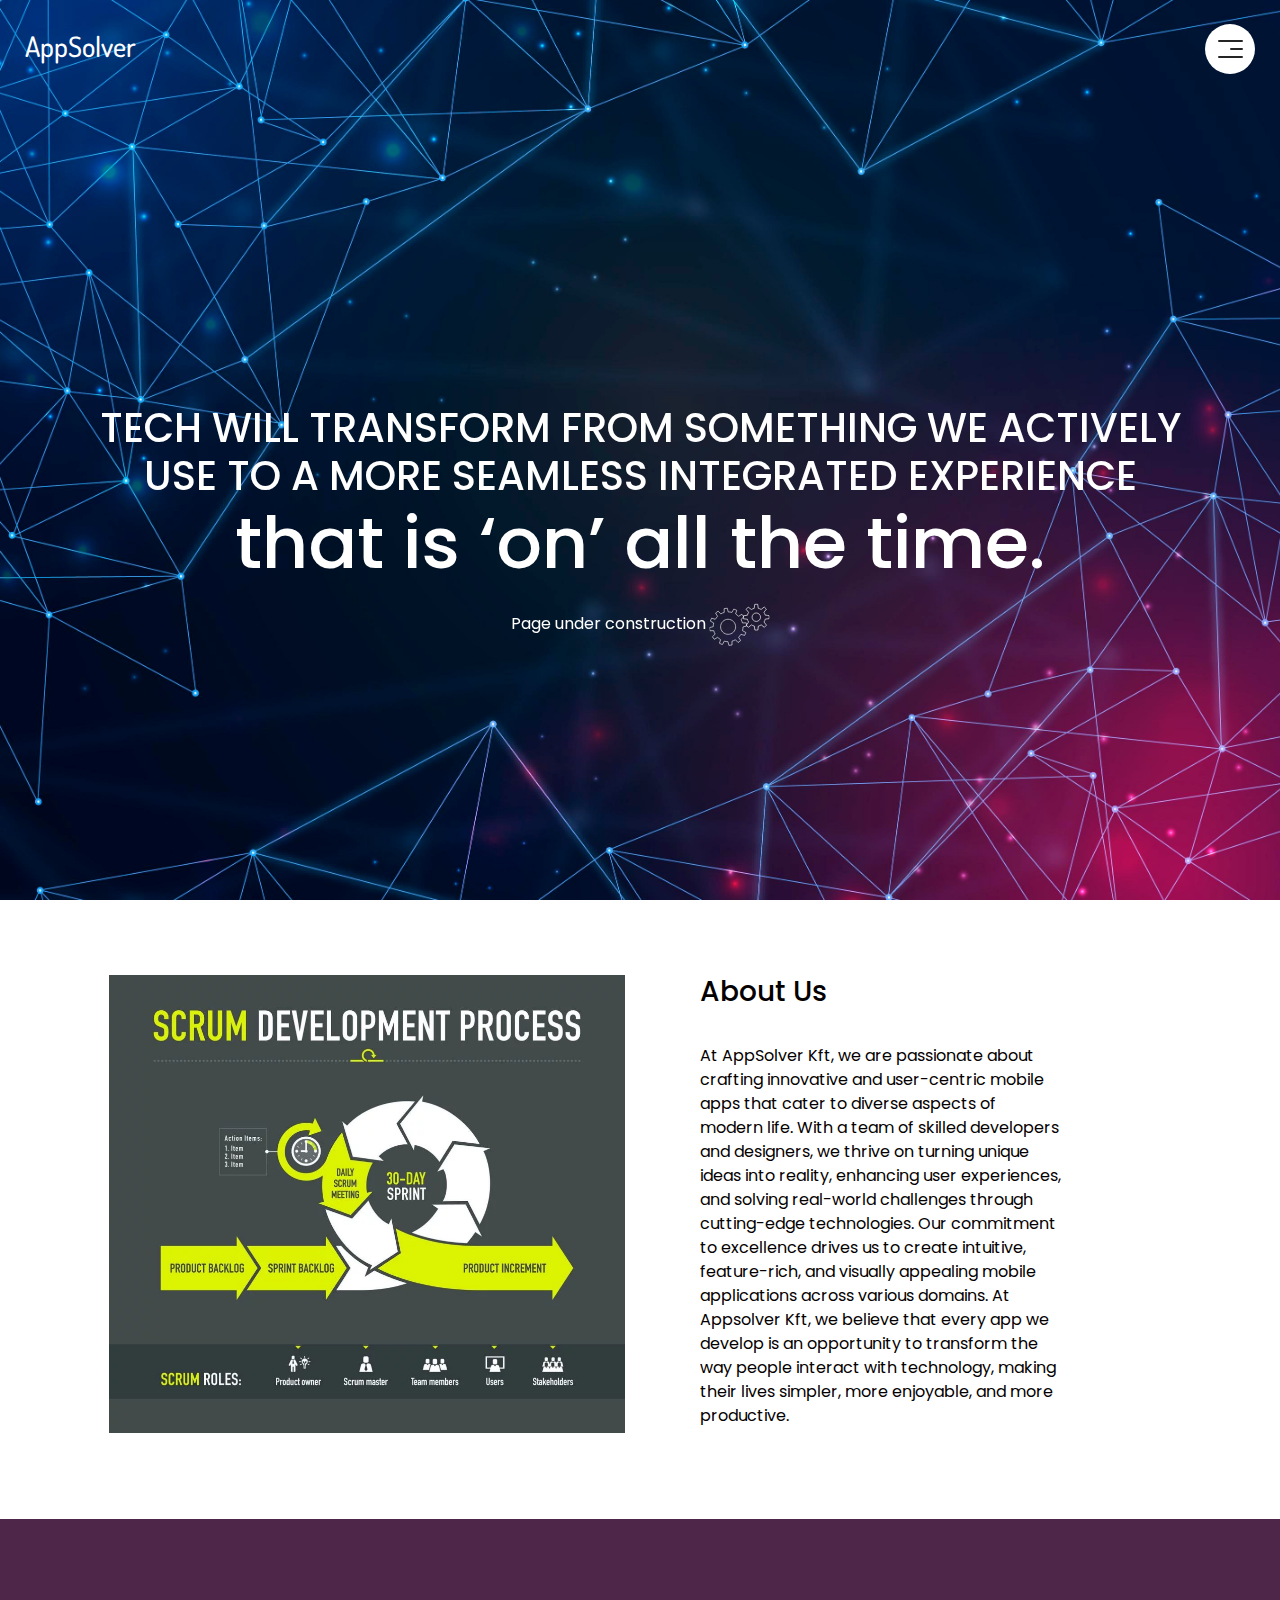
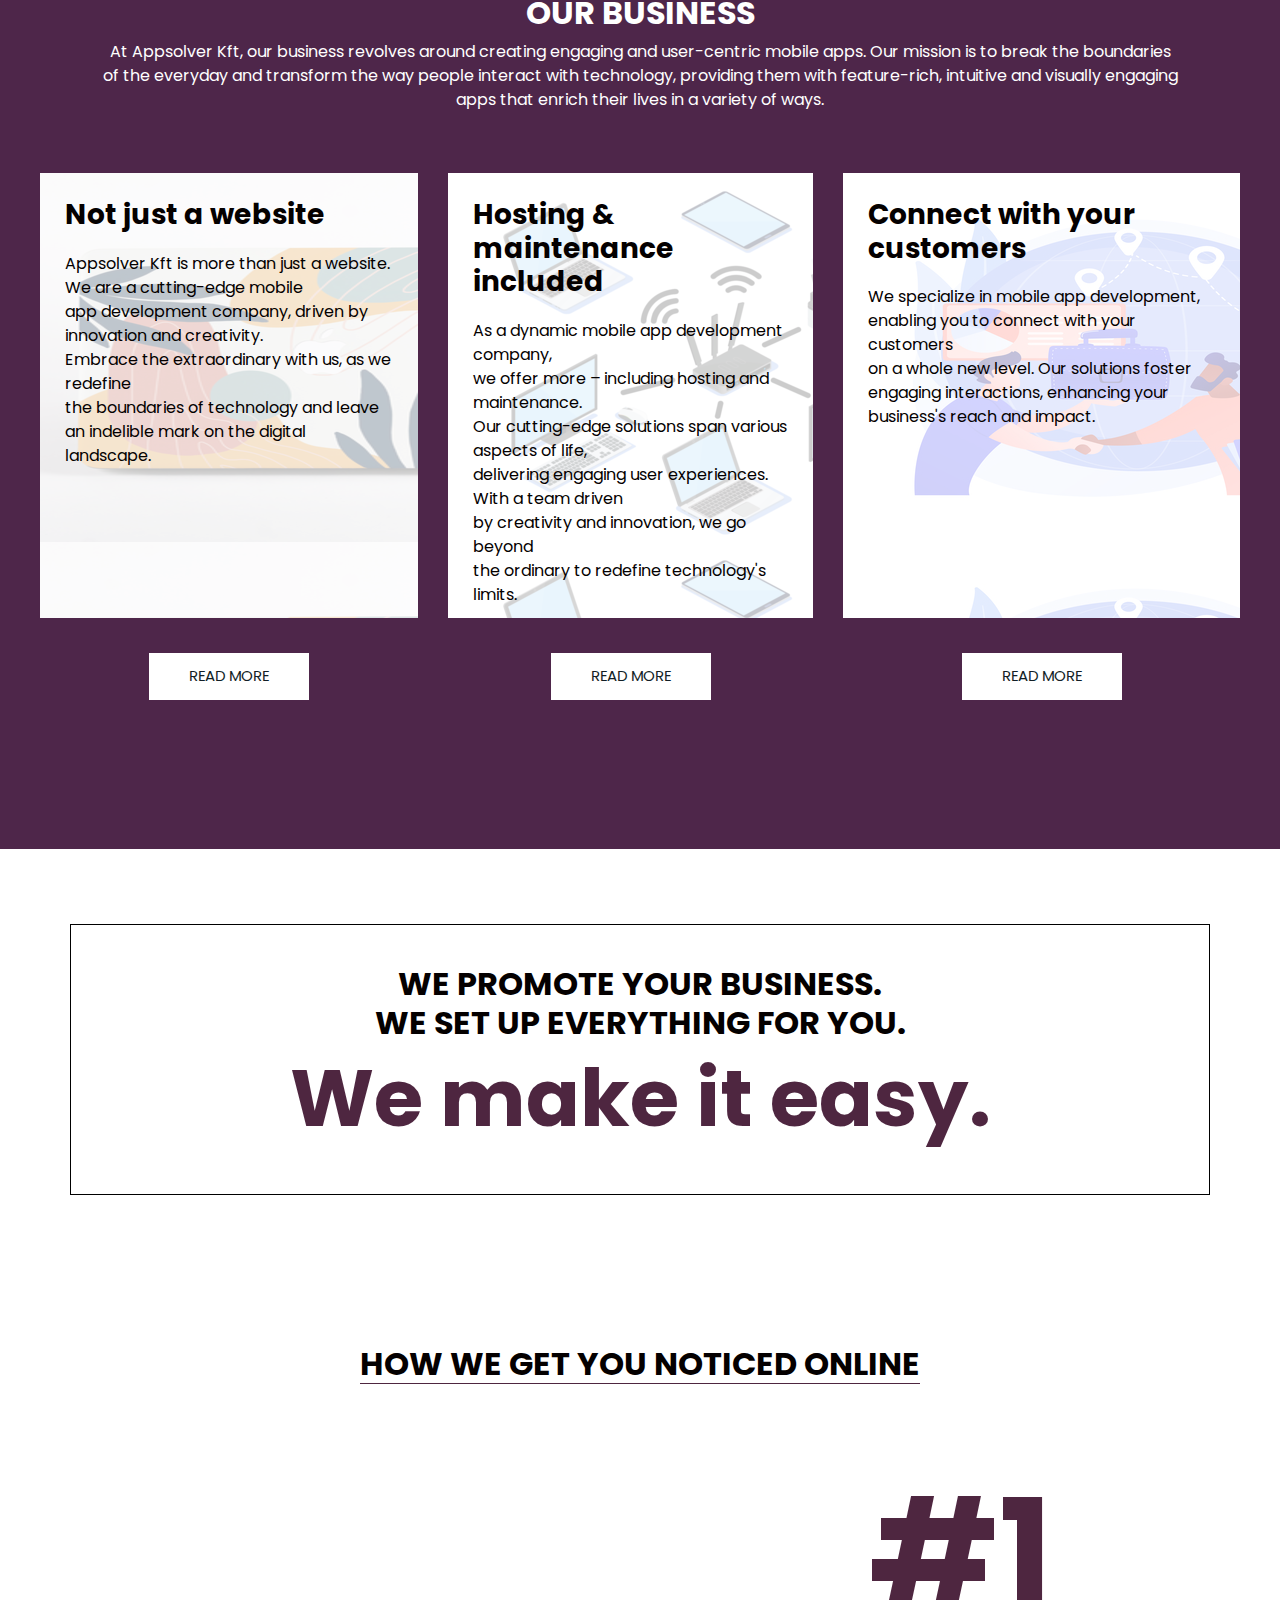
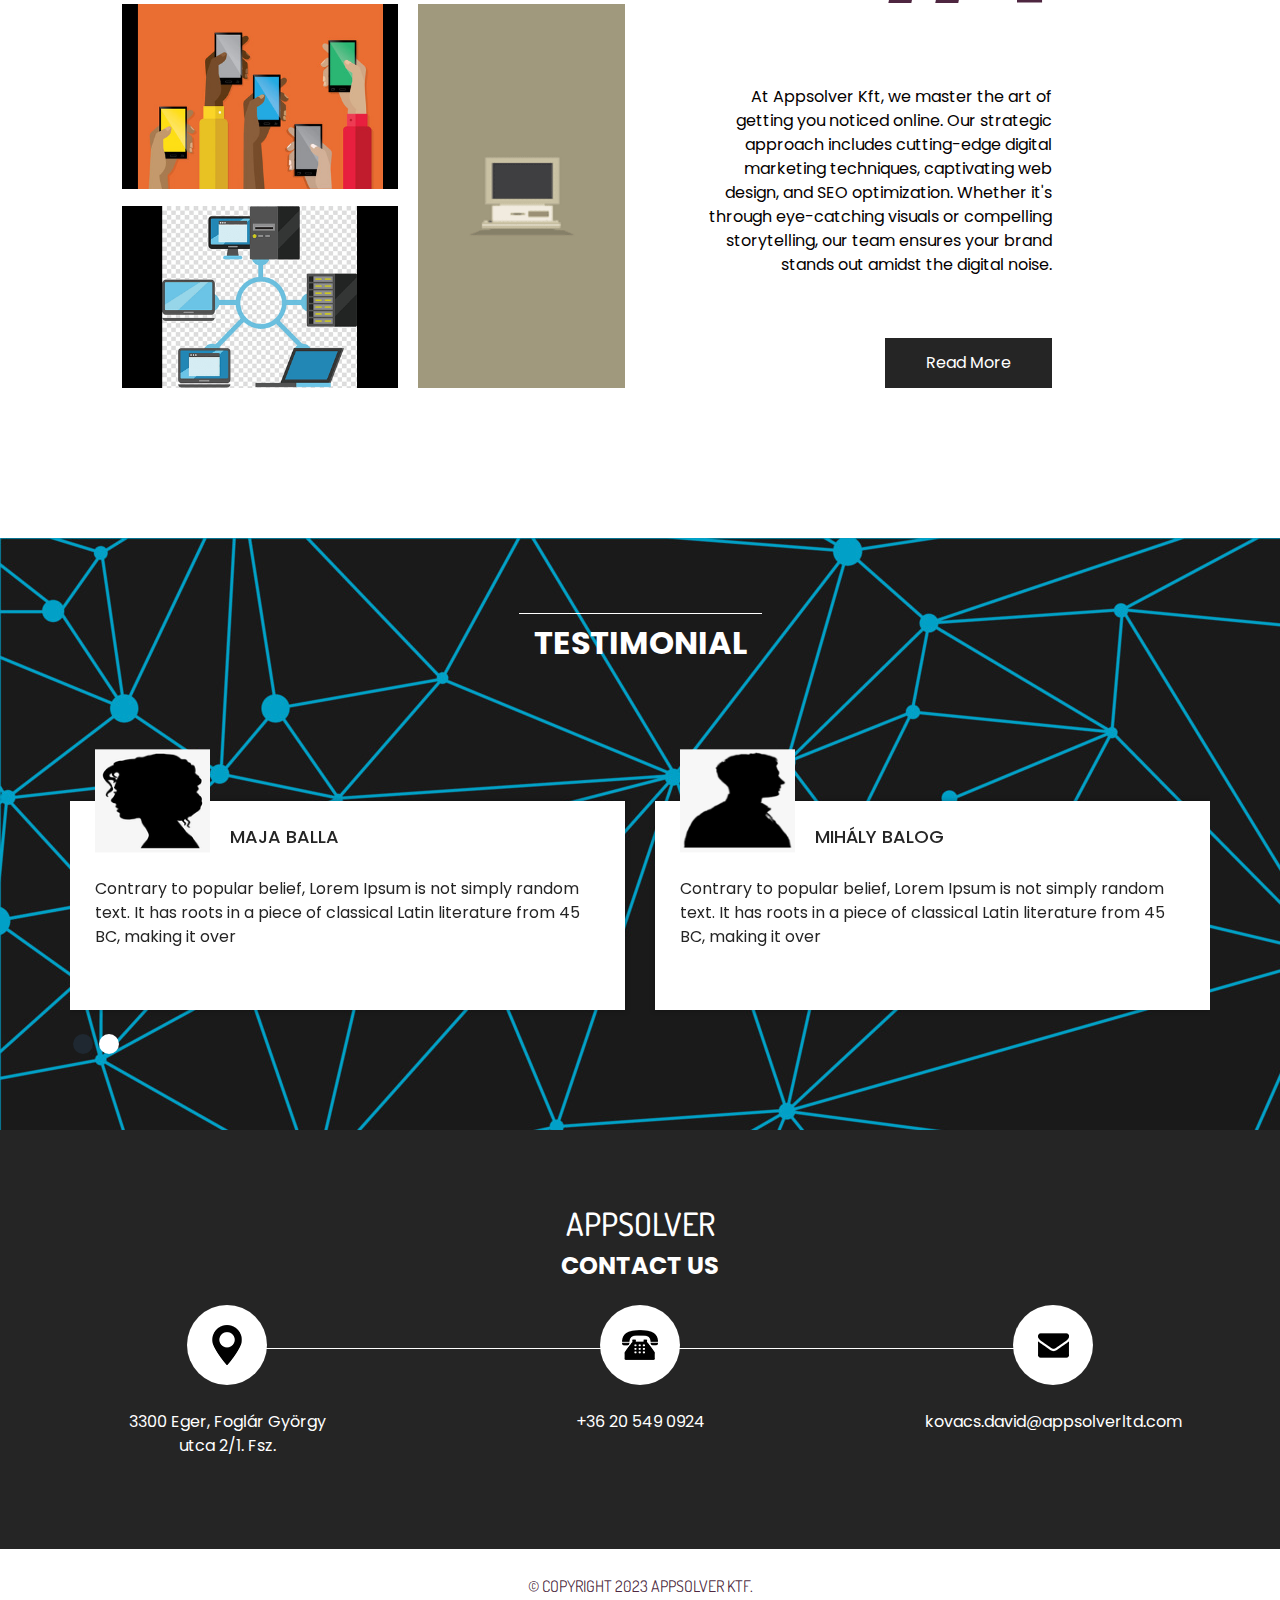
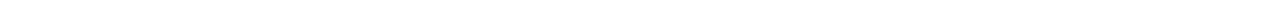
==== commit a362e219: "Init commit" ====
--- a/index.html
+++ b/index.html
@@ -80,6 +80,60 @@
                       <br />
                       <span>that is ‘on’ all the time.</span>
                     </h1>
+                    <div class="h1div">
+                      Page under construction
+                      <svg version="1.1" xmlns="http://www.w3.org/2000/svg" xmlns:xlink="http://www.w3.org/1999/xlink" x="0px" y="0px"
+	                    width="60.001px" height="70px" viewBox="0 0 100 68">
+                      <g id="large">
+	                      <g>
+	                        <path d="M55.777,38.473l6.221-1.133c0.017-1.791-0.123-3.573-0.41-5.324l-6.321-0.19c-0.438-2.053-1.135-4.048-2.076-5.931
+	                                l4.82-4.094c-0.868-1.552-1.874-3.028-3.005-4.417l-5.569,2.999c-1.385-1.54-2.98-2.921-4.771-4.099l2.124-5.954
+	                                c-0.759-0.452-1.543-0.878-2.357-1.269c-0.811-0.39-1.625-0.732-2.449-1.046l-3.325,5.381c-2.038-0.665-4.113-1.052-6.183-1.174
+	                                L31.34,6.002c-1.792-0.02-3.571,0.119-5.32,0.406l-0.191,6.32c-2.056,0.439-4.051,1.137-5.936,2.08l-4.097-4.82
+	                                c-1.546,0.872-3.022,1.875-4.407,3.006l2.996,5.566c-1.54,1.384-2.925,2.985-4.104,4.778c-2.16-0.771-4.196-1.498-5.953-2.127
+	                                c-0.449,0.765-0.875,1.544-1.265,2.354c-0.39,0.811-0.733,1.63-1.049,2.457c1.587,0.981,3.424,2.119,5.377,3.325
+	                                c-0.662,2.037-1.049,4.117-1.172,6.186l-6.218,1.136c-0.021,1.789,0.12,3.566,0.407,5.321l6.32,0.188
+	                                c0.442,2.06,1.143,4.057,2.082,5.937l-4.818,4.095c0.872,1.549,1.873,3.026,3.009,4.412l5.563-2.998
+	                                c1.392,1.54,2.989,2.92,4.777,4.099l-2.121,5.954c0.756,0.446,1.538,0.871,2.348,1.258c0.813,0.394,1.633,0.739,2.462,1.05
+	                                l3.326-5.375c2.033,0.662,4.109,1.05,6.175,1.17l1.137,6.221c1.791,0.019,3.569-0.123,5.323-0.407l0.194-6.324
+	                                c2.053-0.438,4.045-1.136,5.927-2.079l4.093,4.817c1.55-0.865,3.026-1.87,4.414-2.999l-2.995-5.572
+	                                c1.537-1.385,2.914-2.98,4.093-4.772l5.953,2.127c0.448-0.761,0.878-1.545,1.268-2.356c0.388-0.808,0.729-1.631,1.047-2.458
+	                                l-5.378-3.324C55.268,42.615,55.655,40.542,55.777,38.473z M42.302,42.435c-3.002,6.243-10.495,8.872-16.737,5.866
+	                                c-6.244-2.999-8.872-10.493-5.867-16.736c3.002-6.244,10.495-8.873,16.736-5.869C42.676,28.698,45.306,36.19,42.302,42.435z"  fill="none" stroke="white"/>    <animateTransform 
+                                attributeName="transform"
+                                begin="0s"
+                                dur="4s"
+                                type="rotate"
+                                from="0 31 37"
+                                to="360 31 37"
+                                repeatCount="indefinite" 
+                        </animateTransform>
+                        </g>
+                        <g id="small">
+                        	<path d="M93.068,19.253L99,16.31c-0.371-1.651-0.934-3.257-1.679-4.776l-6.472,1.404c-0.902-1.436-2.051-2.735-3.42-3.819
+                        		l2.115-6.273c-0.706-0.448-1.443-0.867-2.213-1.238c-0.774-0.371-1.559-0.685-2.351-0.958l-3.584,5.567
+                        		c-1.701-0.39-3.432-0.479-5.118-0.284L73.335,0c-1.652,0.367-3.256,0.931-4.776,1.672l1.404,6.47
+                        		c-1.439,0.899-2.744,2.047-3.835,3.419c-2.208-0.746-4.38-1.476-6.273-2.114c-0.451,0.71-0.874,1.448-1.244,2.229
+                        		c-0.371,0.764-0.68,1.541-0.954,2.329c1.681,1.078,3.612,2.323,5.569,3.579c-0.399,1.711-0.486,3.449-0.291,5.145
+                        		c-2.086,1.034-4.143,2.055-5.936,2.945c0.368,1.648,0.929,3.25,1.67,4.769c1.954-0.426,4.193-0.912,6.468-1.405
+                        		c0.906,1.449,2.06,2.758,3.442,3.853l-2.117,6.27c0.708,0.449,1.439,0.865,2.218,1.236c0.767,0.371,1.551,0.685,2.338,0.96
+                        		c1.081-1.68,2.319-3.612,3.583-5.574c1.714,0.401,3.457,0.484,5.156,0.288L82.695,42c1.651-0.371,3.252-0.931,4.773-1.676
+                        		c-0.425-1.952-0.912-4.194-1.404-6.473c1.439-0.902,2.744-2.057,3.835-3.436l6.273,2.11c0.444-0.7,0.856-1.43,1.225-2.197
+                        		c0.372-0.777,0.691-1.569,0.963-2.361l-5.568-3.586C93.181,22.677,93.269,20.939,93.068,19.253z M84.365,24.062
+                        		c-1.693,3.513-5.908,4.991-9.418,3.302c-3.513-1.689-4.99-5.906-3.301-9.419c1.688-3.513,5.906-4.991,9.417-3.302
+                        		C84.573,16.331,86.05,20.549,84.365,24.062z" fill="none" stroke="white"/>  
+                          <animateTransform 
+                                    attributeName="transform"
+                                    begin="0s"
+                                    dur="3s"
+                                    type="rotate"
+                                    from="0 78 21"
+                                    to="-360 78 21"
+                                    repeatCount="indefinite" 
+                            </animateTransform>
+                        </g>
+                        </svg>
+                    </div>
                   </div>
                 </div>
               </div>
@@ -416,7 +470,7 @@
             </div>
             <div class="detail-box">
               <p>
-                appSolver@gmail.com
+                kovacs.david@appsolverltd.com
               </p>
             </div>
           </div>
--- a/css/style.css
+++ b/css/style.css
@@ -303,6 +303,14 @@
 .slider_item-detail h1 span {
   font-size: 4.5rem;
   text-transform: none;
+}
+
+.h1div {
+  position: absolute;
+  bottom: 0;
+  left: 50%;
+  transform: translateX(-50%); 
+  padding: 10px; 
 }
 
 .slider_item-detail form {
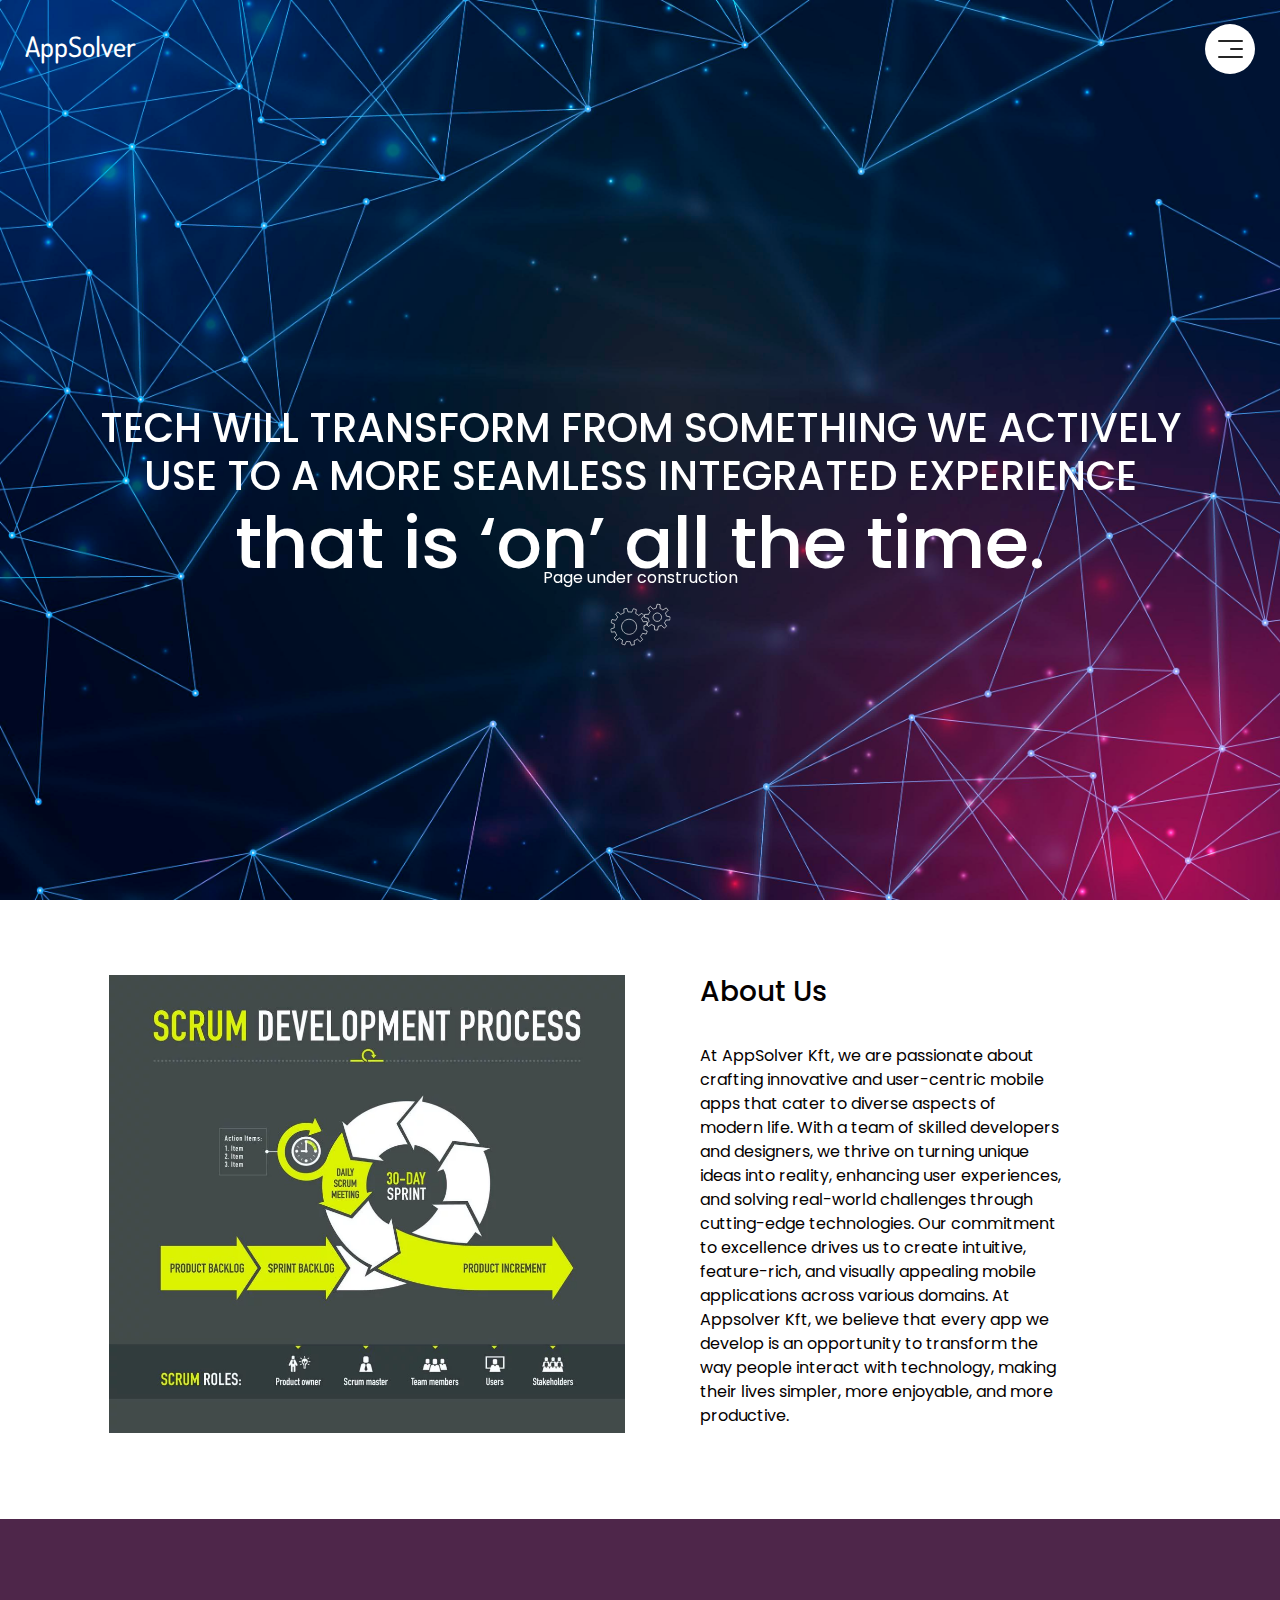
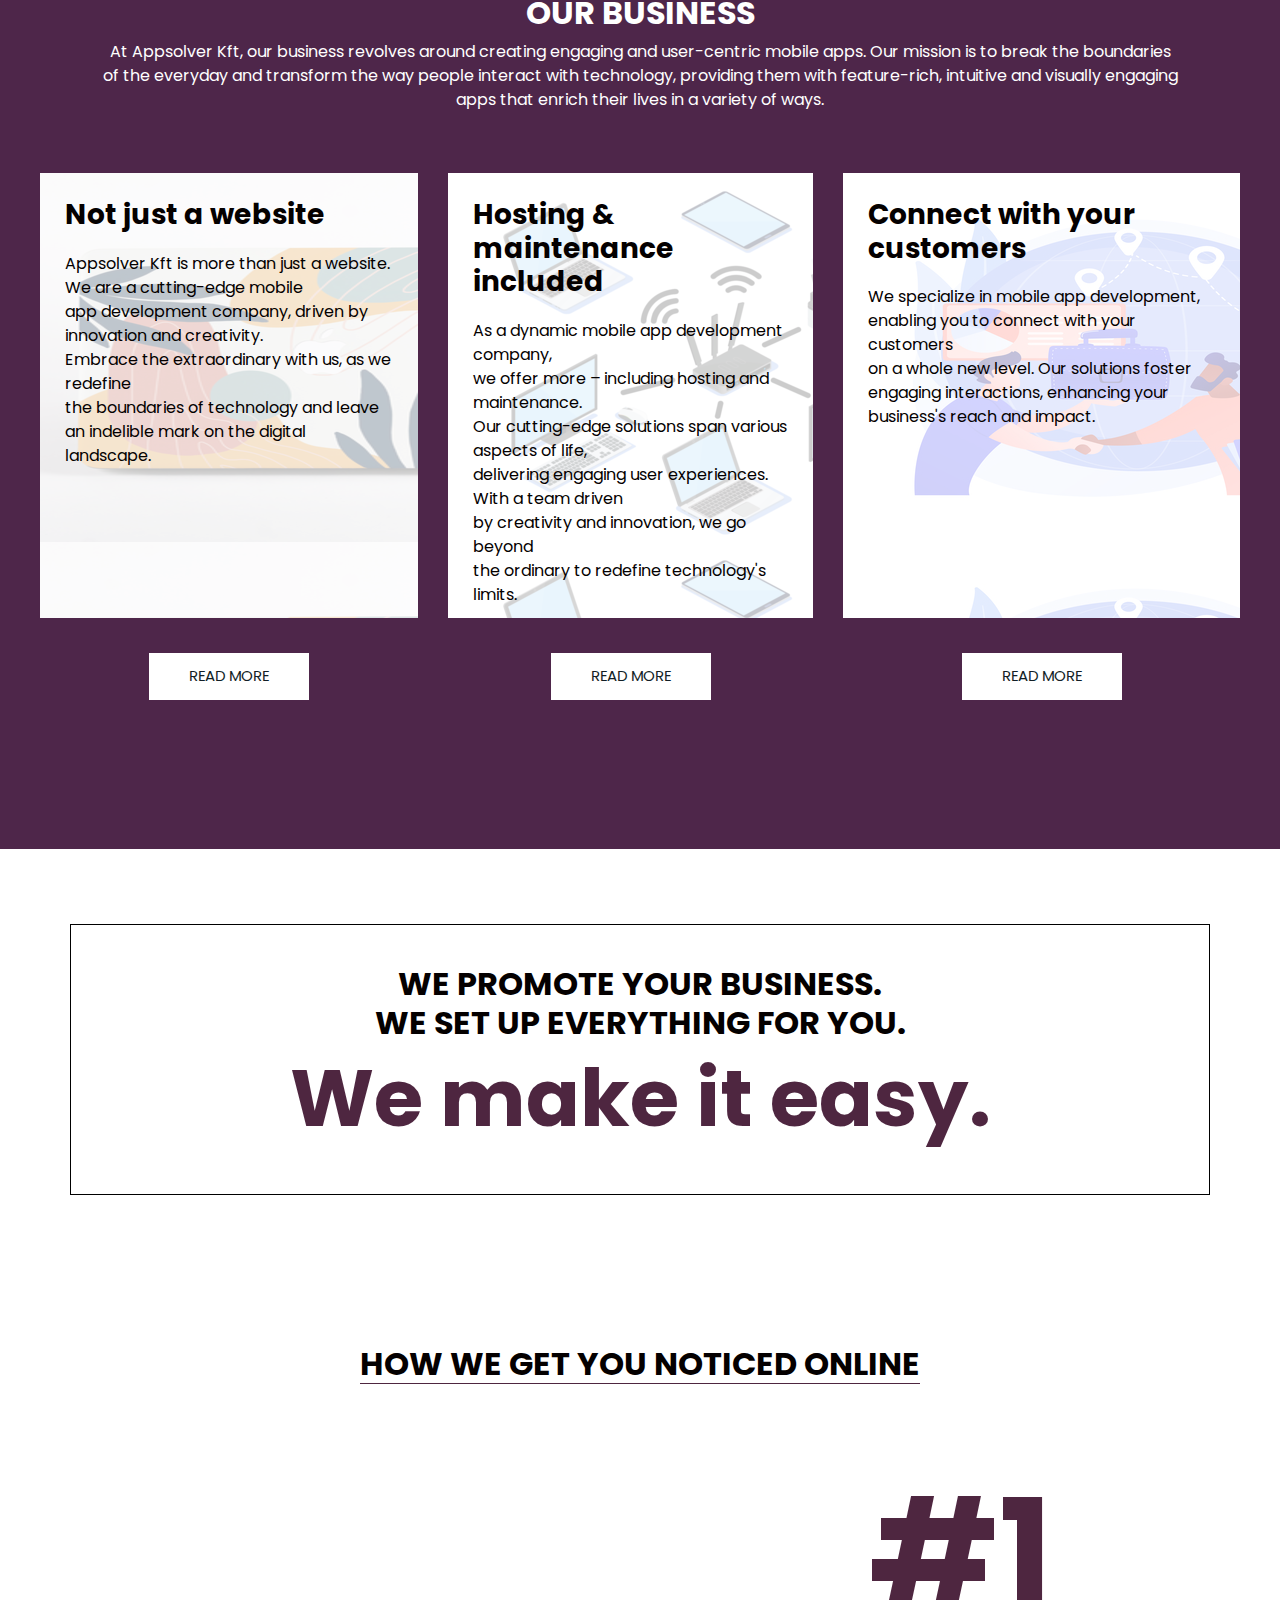
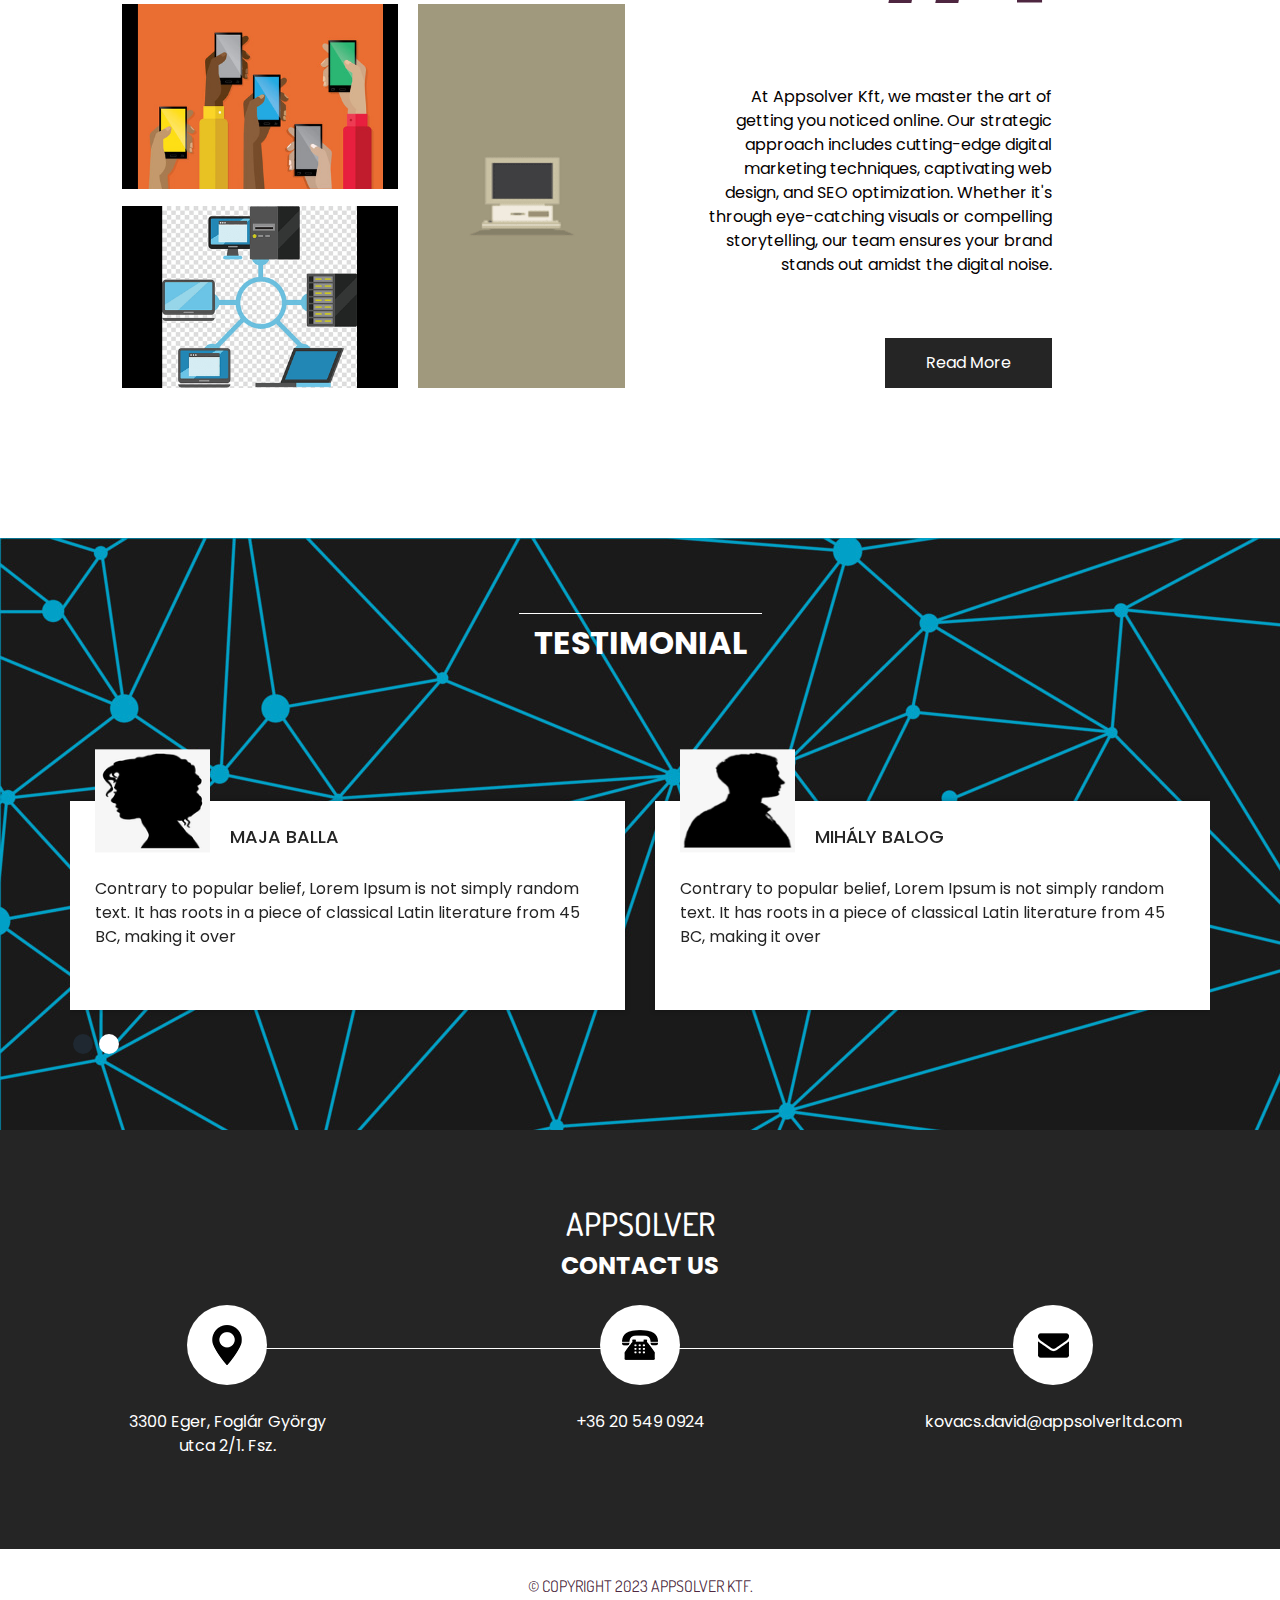
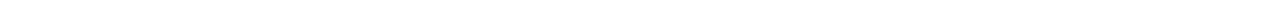
==== commit f50908e1: "Br" ====
--- a/index.html
+++ b/index.html
@@ -82,6 +82,7 @@
                     </h1>
                     <div class="h1div">
                       Page under construction
+                      <br/>
                       <svg version="1.1" xmlns="http://www.w3.org/2000/svg" xmlns:xlink="http://www.w3.org/1999/xlink" x="0px" y="0px"
 	                    width="60.001px" height="70px" viewBox="0 0 100 68">
                       <g id="large">
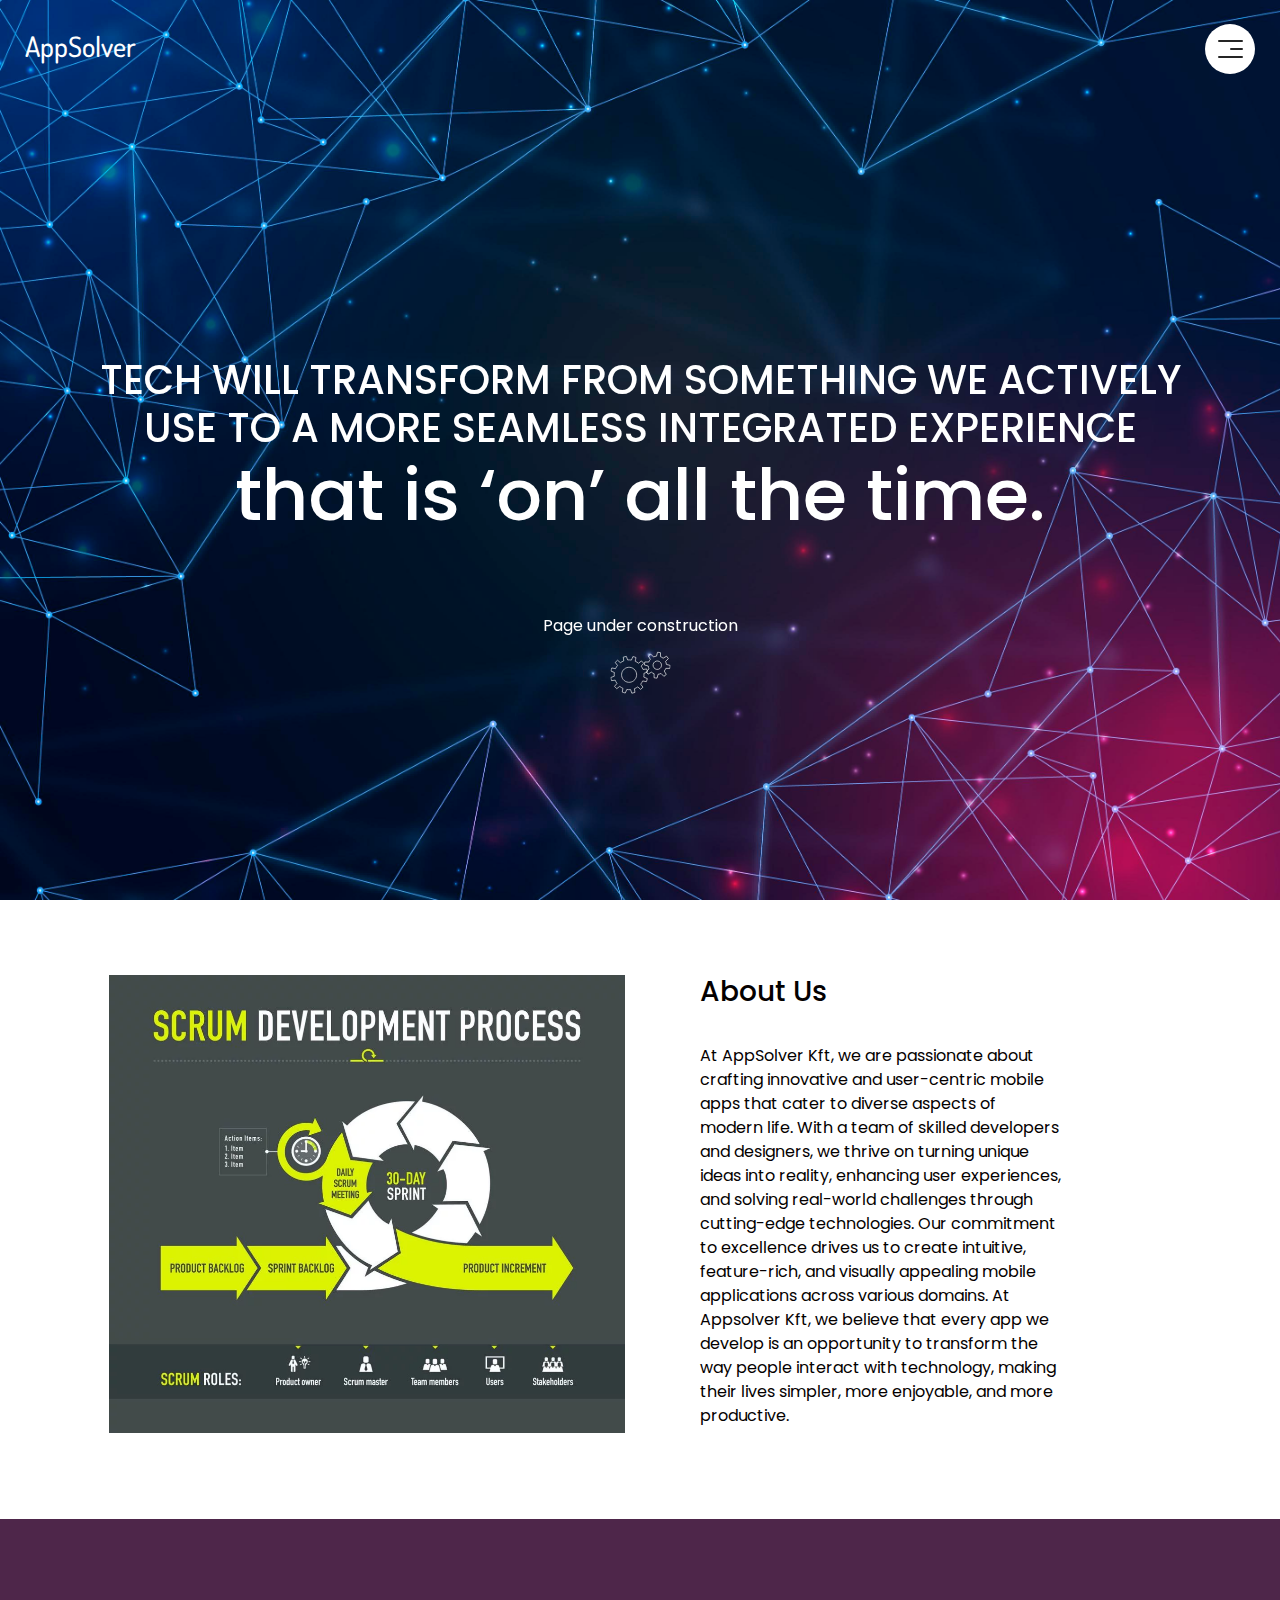
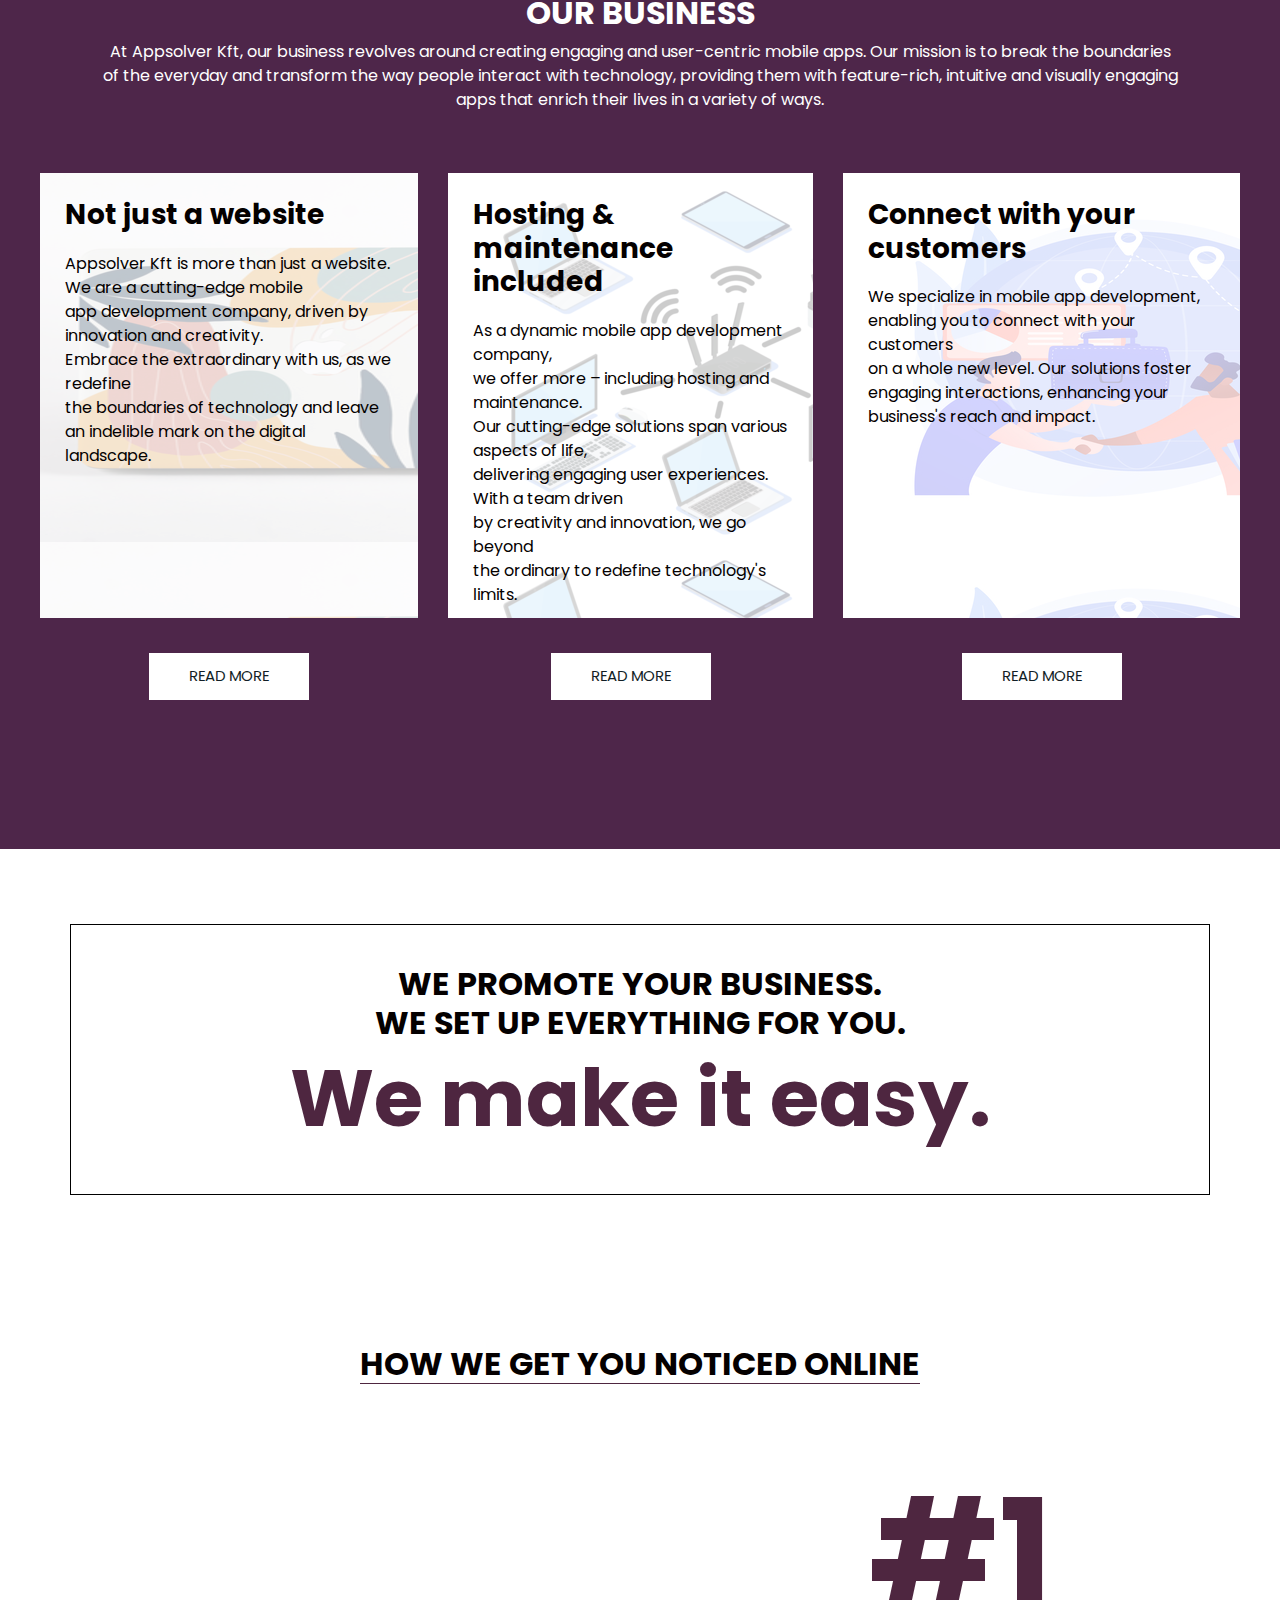
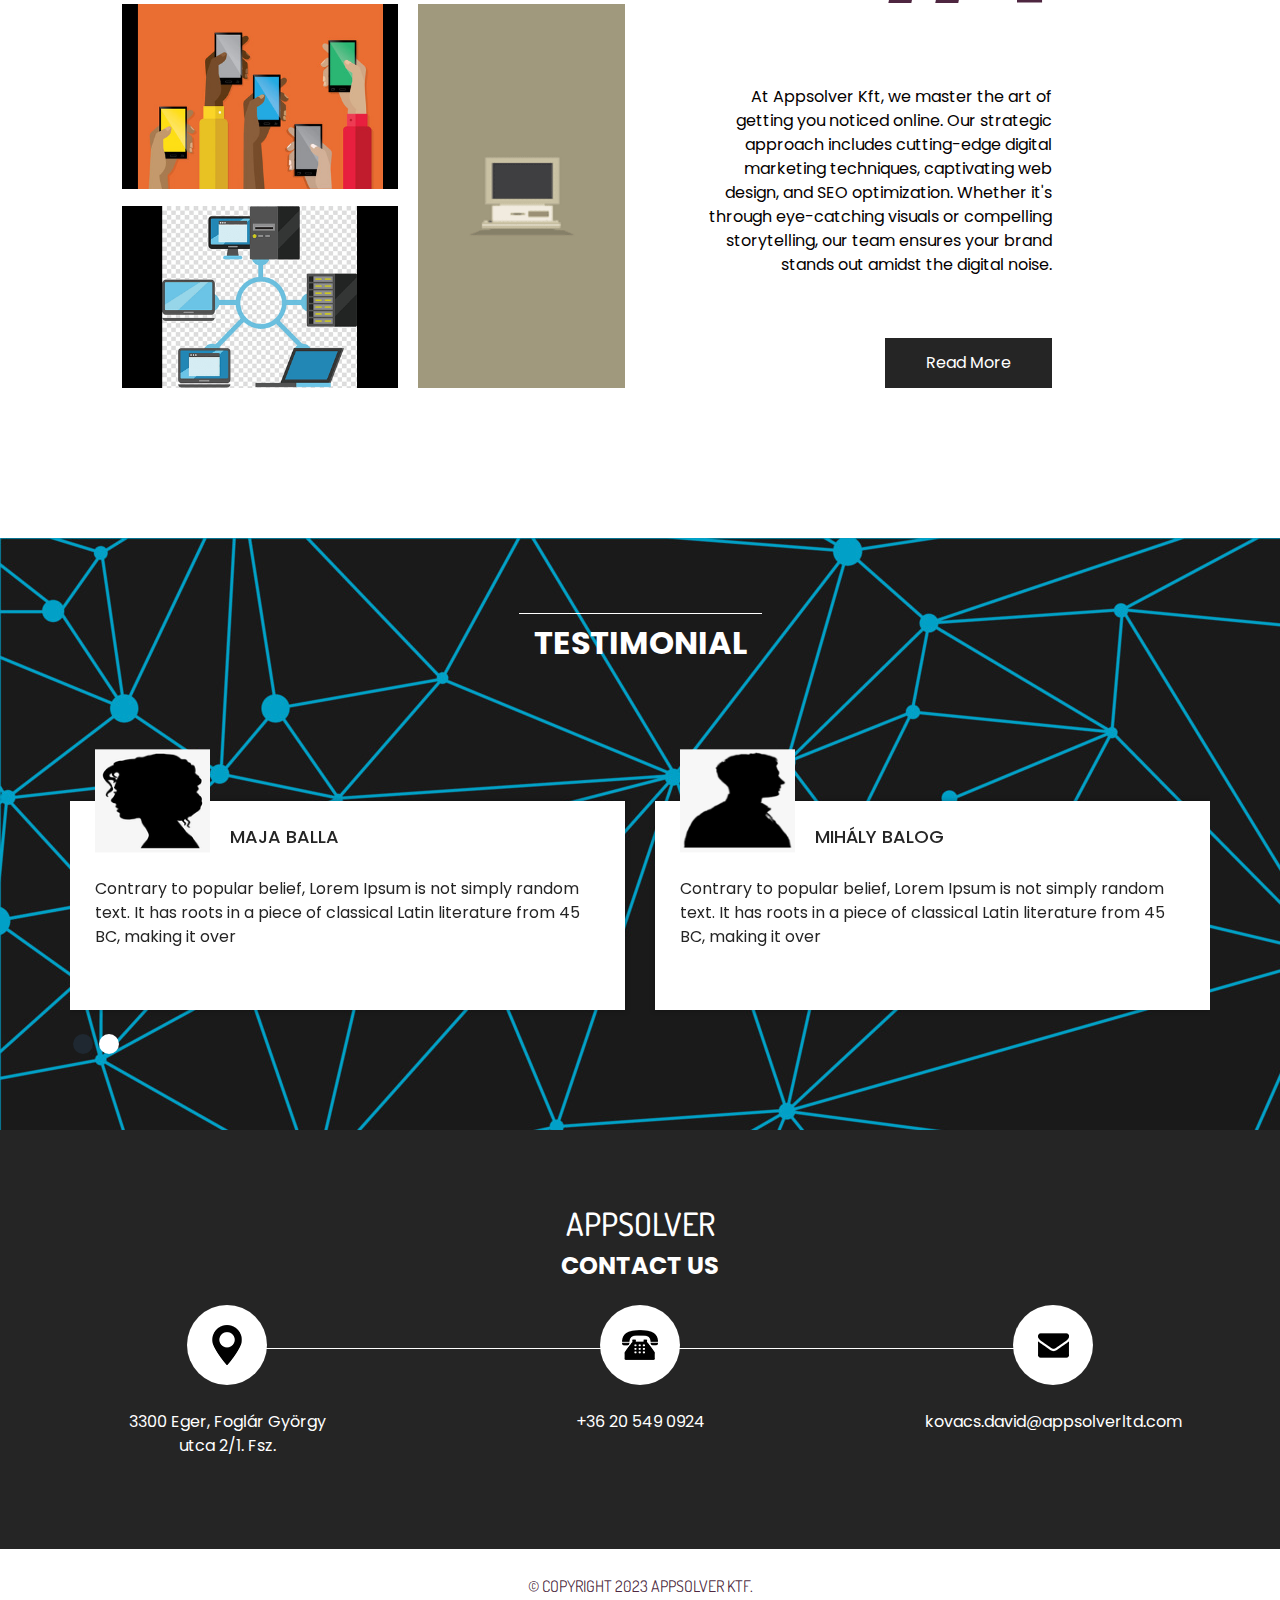
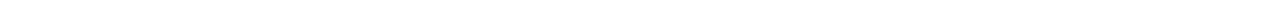
==== commit 8382998d: "More br" ====
--- a/index.html
+++ b/index.html
@@ -80,6 +80,10 @@
                       <br />
                       <span>that is ‘on’ all the time.</span>
                     </h1>
+                    <br/>
+                    <br/>
+                    <br/>
+                    <br/>
                     <div class="h1div">
                       Page under construction
                       <br/>
